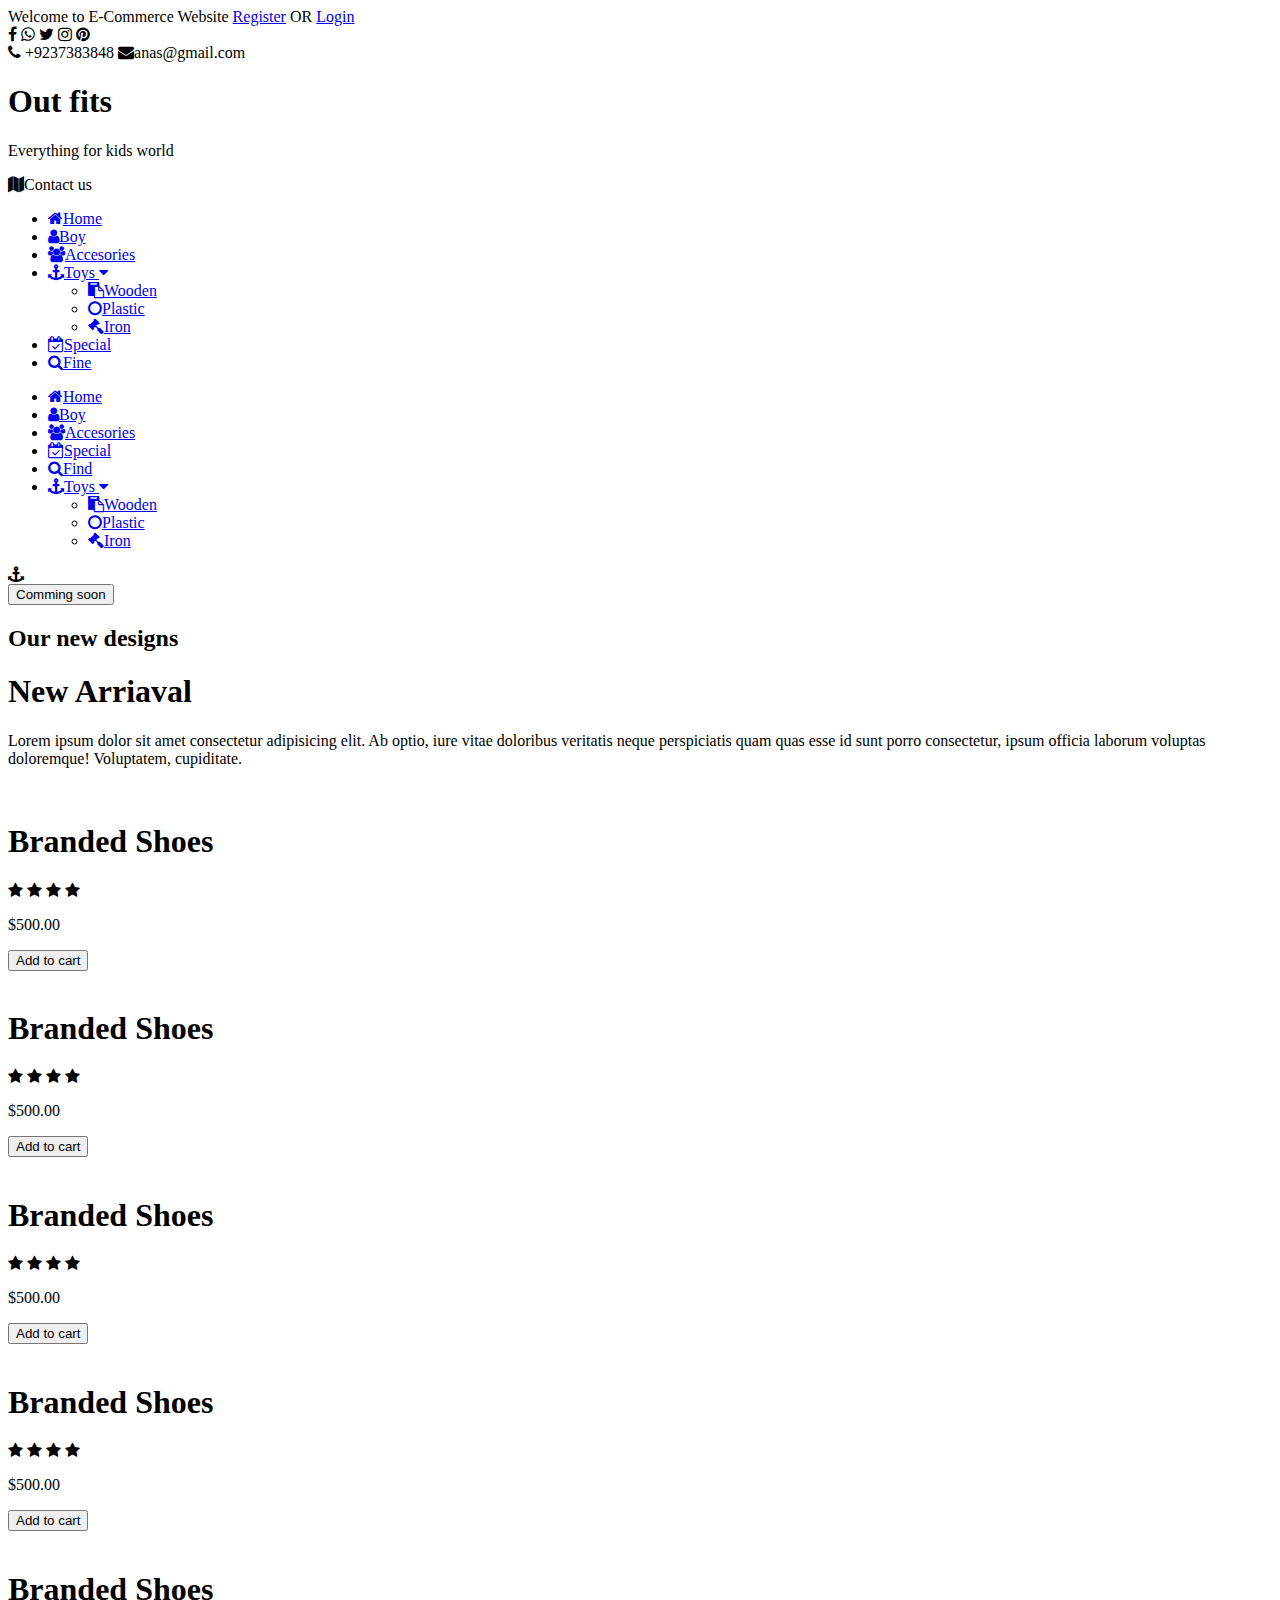
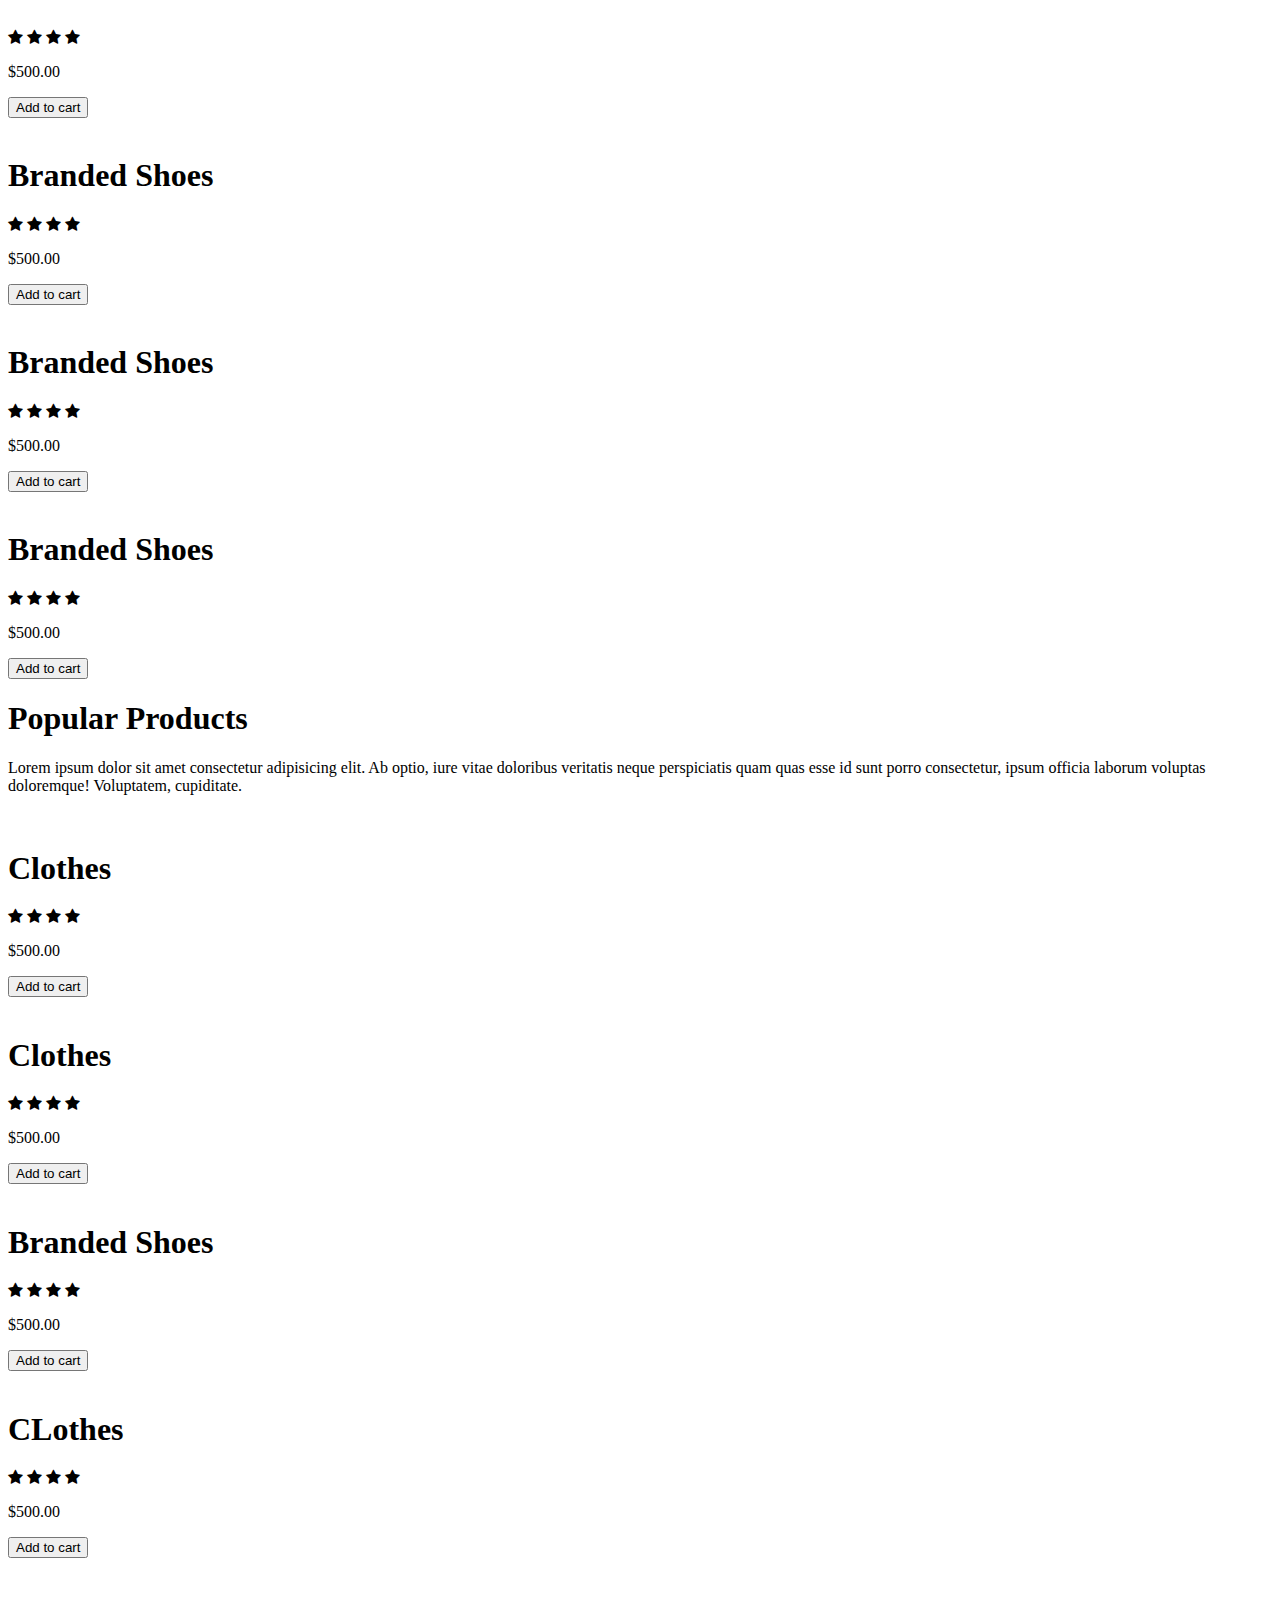
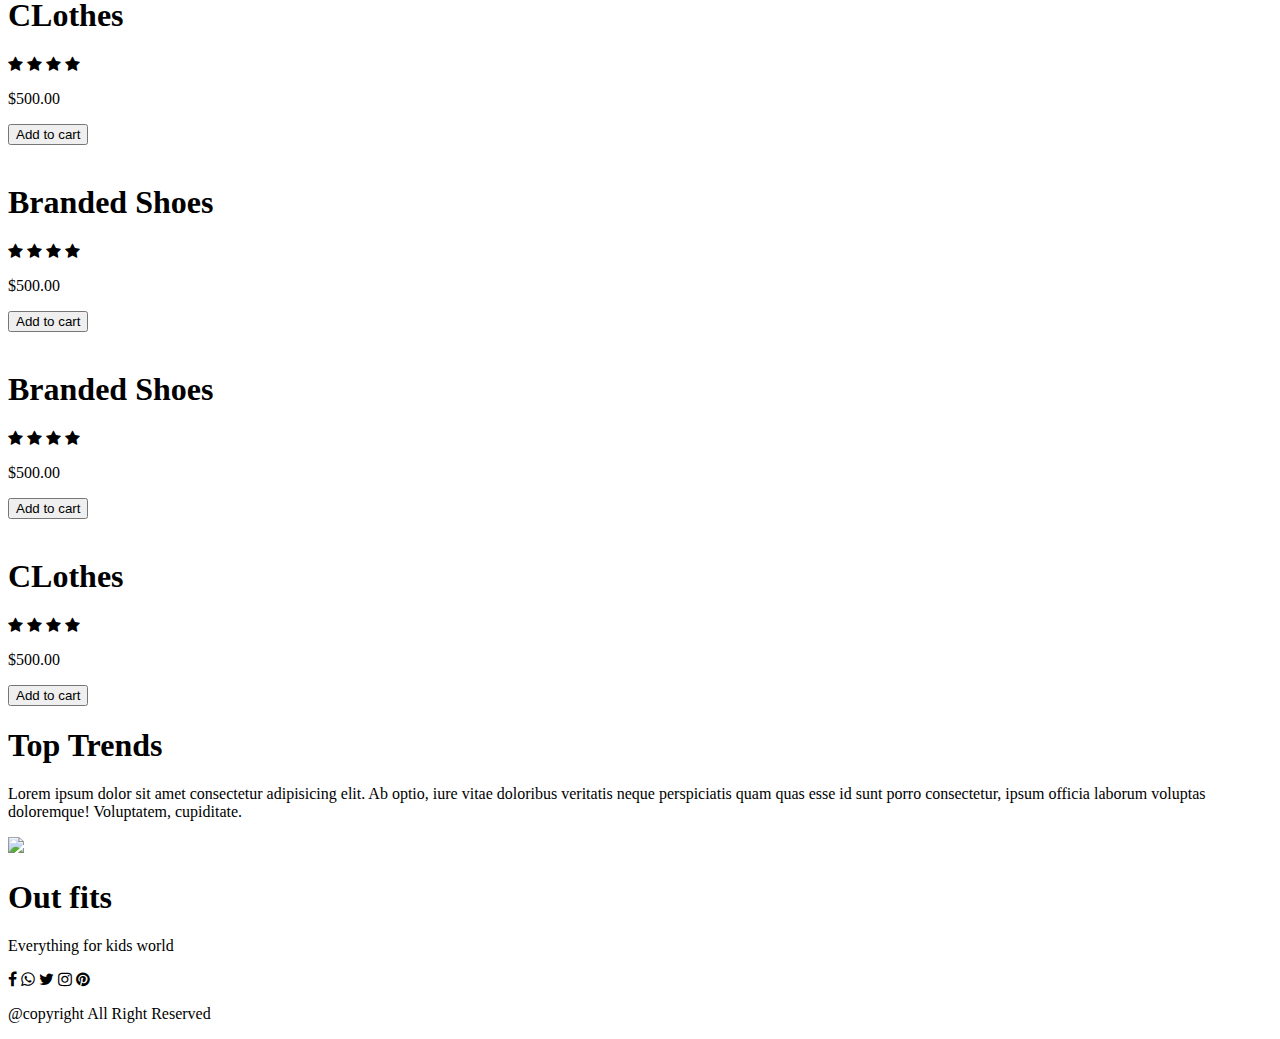
==== index.html @ dccb2b41 "Create index.html" ====
<!DOCTYPE html>
<html lang="en">
<head>
    <meta charset="UTF-8">
    <meta name="viewport" content="width=device-width, initial-scale=1.0">
    <link rel="stylesheet" href="https://cdnjs.cloudflare.com/ajax/libs/font-awesome/4.7.0/css/font-awesome.min.css">
    <link rel="stylesheet" href="style.css">
    <link rel="stylesheet" href="https://cdn.jsdelivr.net/npm/swiper@10/swiper-bundle.min.css"/>
    <link href="https://cdn.jsdelivr.net/npm/bootstrap@5.3.2/dist/css/bootstrap.min.css" rel="stylesheet" integrity="sha384-T3c6CoIi6uLrA9TneNEoa7RxnatzjcDSCmG1MXxSR1GAsXEV/Dwwykc2MPK8M2HN" crossorigin="anonymous">
    <script src="https://cdn.jsdelivr.net/npm/bootstrap@5.3.2/dist/js/bootstrap.bundle.min.js" integrity="sha384-C6RzsynM9kWDrMNeT87bh95OGNyZPhcTNXj1NW7RuBCsyN/o0jlpcV8Qyq46cDfL" crossorigin="anonymous"></script>

    <title>Document</title>
</head>
<body>
   
    <header>
        <!-- nav 1 start -->
        <nav class="nav1">
            <div class="left">
                <span>Welcome to E-Commerce Website</span>
                <a href="#">Register</a> OR
                <a href="#">Login</a>
            </div>
            <div class="right">
                <i class="fa fa-facebook"></i>
                <i class="fa fa-whatsapp"></i>
                <i class="fa fa-twitter"></i>
                <i class="fa fa-instagram"></i>
                <i class="fa fa-pinterest"></i>
            </div>
        </nav>
        <!-- nav 1 end -->
        <!-- nav 2 start -->
        <nav  class="nav2">
            <div  class="nav2left"> 
                <i class="fa fa-phone"></i> +9237383848
                <i class="fa fa-envelope"></i>anas@gmail.com            </div>
            <div class="nav2center">
                <h1>Out <span>fits</span></h1>
                <p>Everything for kids world</p>
            </div>
            <div class="nav2right">
                <i class="fa fa-map"></i>Contact us
            </div>
        </nav>
        <!-- nav 2 end -->
        <!-- nav 3 start -->
        <nav class="nav3">
            <ul>
                <li><a href="#"><i class="fa fa-home"></i>Home</a></li>
                <li><a href="#"><i class="fa fa-user"></i>Boy</a></li>
                <li><a href="#"><i class="fa fa-users"></i>Accesories</a></li>
                <li><a href="#"><i class="fa fa-anchor"></i>Toys <i class="fa fa-caret-down"></i></a>
                <ul>
                    <li> <a href="#"><i class="fa fa-clipboard"></i>Wooden</a></li>
                    <li> <a href="#"><i class="fa fa-circle-o"></i>Plastic</a></li>
                    <li> <a href="#"><i class="fa fa-gavel"></i>Iron</a></li>
                </ul>
            </li>
                <li><a href="#"><i class="fa fa-calendar-check-o"></i>Special</a></li>
                <li><a href="#"><i class="fa fa-search"></i>Fine</a></li>
            </ul>
        </nav>
        <!-- nav 3 end -->

        <section class="side-nav"  id="sideNav">
            <ul>
                <li><a href="#"><i class="fa fa-home"></i>Home</a></li>
                <li><a href="#"><i class="fa fa-user"></i>Boy</a></li>
                <li><a href="#"><i class="fa fa-users"></i>Accesories</a></li>
              
                <li><a href="#"><i class="fa fa-calendar-check-o"></i>Special</a></li>
                <li><a href="#"><i class="fa fa-search"></i>Find</a></li>
                <li><a href="#"><i class="fa fa-anchor"></i>Toys <i class="fa fa-caret-down"></i></a>
                    <ul>
                        <li> <a href="#"><i class="fa fa-clipboard"></i>Wooden</a></li>
                        <li> <a href="#"><i class="fa fa-circle-o"></i>Plastic</a></li>
                        <li> <a href="#"><i class="fa fa-gavel"></i>Iron</a></li>
                    </ul>
                </li>
            </ul>
        </section>
        <i class="fa fa-anchor" id="menubar"></i>

        <!-- feature start -->
        <section class="featured">
            <div class="featured-text">
                <button>Comming soon</button>
                <h2>Our new designs</h2>
            </div>
        </section>
        <!-- feature end -->
    </header>

    <!-- latest start -->
    <section class="latest">
        <div class="product-intro">
            <h1>New  <span> Arriaval </span></h1>
            <p>Lorem ipsum dolor sit amet consectetur adipisicing elit. Ab optio, iure vitae doloribus veritatis neque perspiciatis quam quas esse id sunt porro consectetur, ipsum officia laborum voluptas doloremque! Voluptatem, cupiditate.</p>
        </div>
        <div class="card-container row">
        <div class="card col-md-12  border-0">
            <div>
                <img src="shoes1.jpg" alt="">
            </div>
            <h1>Branded Shoes</h1>
            <span>
                <i class="fa fa-star"></i>
                <i class="fa fa-star"></i>
                <i class="fa fa-star"></i>
                <i class="fa fa-star"></i>
            </span>
            <p>$500.00</p>
            <button>Add to cart</button>
        </div>
        <div class="card col-md-12">
            <div>
                <img src="shoes2.jpg" alt="">
            </div>
            <h1>Branded Shoes</h1>
            <span>
                <i class="fa fa-star"></i>
                <i class="fa fa-star"></i>
                <i class="fa fa-star"></i>
                <i class="fa fa-star"></i>
            </span>
            <p>$500.00</p>
            <button>Add to cart</button>
        </div>
        <div class="card col-md-12">
            <div>
                <img src="shoes3.jpg" alt="">
            </div>
            <h1>Branded Shoes</h1>
            <span>
                <i class="fa fa-star"></i>
                <i class="fa fa-star"></i>
                <i class="fa fa-star"></i>
                <i class="fa fa-star"></i>
            </span>
            <p>$500.00</p>
            <button>Add to cart</button>
        </div>
        <div class="card  col-md-12">
            <div>
                <img src="shoes4.jpg" alt="">
            </div>
            <h1>Branded Shoes</h1>
            <span>
                <i class="fa fa-star"></i>
                <i class="fa fa-star"></i>
                <i class="fa fa-star"></i>
                <i class="fa fa-star"></i>
            </span>
            <p>$500.00</p>
            <button>Add to cart</button>
        </div>
    </div>
        <div class="card-container row">
        <div class="card col-md-12">
            <div>
                <img src="shoes5.jpg" alt="">
            </div>
            <h1>Branded Shoes</h1>
            <span>
                <i class="fa fa-star"></i>
                <i class="fa fa-star"></i>
                <i class="fa fa-star"></i>
                <i class="fa fa-star"></i>
            </span>
            <p>$500.00</p>
            <button>Add to cart</button>
        </div>
        <div class="card col-md-12">
            <div>
                <img src="shoes6.jpg" alt="">
            </div>
            <h1>Branded Shoes</h1>
            <span>
                <i class="fa fa-star"></i>
                <i class="fa fa-star"></i>
                <i class="fa fa-star"></i>
                <i class="fa fa-star"></i>
            </span>
            <p>$500.00</p>
            <button>Add to cart</button>
        </div>
        <div class="card col-md-12">
            <div>
                <img src="shoes7.jpg" alt="">
            </div>
            <h1>Branded Shoes</h1>
            <span>
                <i class="fa fa-star"></i>
                <i class="fa fa-star"></i>
                <i class="fa fa-star"></i>
                <i class="fa fa-star"></i>
            </span>
            <p>$500.00</p>
            <button>Add to cart</button>
        </div>
        <div class="card col-md-12">
            <div>
                <img src="shoes8.jpg" alt="">
            </div>
            <h1>Branded Shoes</h1>
            <span>
                <i class="fa fa-star"></i>
                <i class="fa fa-star"></i>
                <i class="fa fa-star"></i>
                <i class="fa fa-star"></i>
            </span>
            <p>$500.00</p>
            <button>Add to cart</button>
        </div>
    </div>

    </section>
    <!-- latest end -->
    <!-- Popular products start -->
    <section class="latest">
        <div class="product-intro">
            <h1>Popular  <span> Products </span></h1>
            <p>Lorem ipsum dolor sit amet consectetur adipisicing elit. Ab optio, iure vitae doloribus veritatis neque perspiciatis quam quas esse id sunt porro consectetur, ipsum officia laborum voluptas doloremque! Voluptatem, cupiditate.</p>
        </div>
        <div class="card-container row">
            <div class="card col-md-12">
                <div>
                    <img src="man1.jpg" alt="">
                </div>
                <h1>Clothes</h1>
                <span>
                    <i class="fa fa-star"></i>
                    <i class="fa fa-star"></i>
                    <i class="fa fa-star"></i>
                    <i class="fa fa-star"></i>
                </span>
                <p>$500.00</p>
                <button>Add to cart</button>
            </div>
            <div class="card col-md-12">
                <div>
                    <img src="man1.jpg" alt="">
                </div>
                <h1>Clothes</h1>
                <span>
                    <i class="fa fa-star"></i>
                    <i class="fa fa-star"></i>
                    <i class="fa fa-star"></i>
                    <i class="fa fa-star"></i>
                </span>
                <p>$500.00</p>
                <button>Add to cart</button>
            </div>
            <div class="card col-md-12">
                <div>
                    <img src="man1.jpg" alt="">
                </div>
                <h1>Branded Shoes</h1>
                <span>
                    <i class="fa fa-star"></i>
                    <i class="fa fa-star"></i>
                    <i class="fa fa-star"></i>
                    <i class="fa fa-star"></i>
                </span>
                <p>$500.00</p>
                <button>Add to cart</button>
            </div>
            <div class="card col-md-12">
                <div>
                    <img src="man1.jpg" alt="">
                </div>
                <h1>CLothes</h1>
                <span>
                    <i class="fa fa-star"></i>
                    <i class="fa fa-star"></i>
                    <i class="fa fa-star"></i>
                    <i class="fa fa-star"></i>
                </span>
                <p>$500.00</p>
                <button>Add to cart</button>
            </div>
        </div>
        <div class="card-container row">
            <div class="card col-md-12">
                <div>
                    <img src="man1.jpg" alt="">
                </div>
                <h1>CLothes</h1>
                <span>
                    <i class="fa fa-star"></i>
                    <i class="fa fa-star"></i>
                    <i class="fa fa-star"></i>
                    <i class="fa fa-star"></i>
                </span>
                <p>$500.00</p>
                <button>Add to cart</button>
            </div>
            <div class="card col-md-12">
                <div>
                    <img src="man1.jpg" alt="">
                </div>
                <h1>Branded Shoes</h1>
                <span>
                    <i class="fa fa-star"></i>
                    <i class="fa fa-star"></i>
                    <i class="fa fa-star"></i>
                    <i class="fa fa-star"></i>
                </span>
                <p>$500.00</p>
                <button>Add to cart</button>
            </div>
            <div class="card col-md-12">
                <div>
                    <img src="man1.jpg" alt="">
                </div>
                <h1>Branded Shoes</h1>
                <span>
                    <i class="fa fa-star"></i>
                    <i class="fa fa-star"></i>
                    <i class="fa fa-star"></i>
                    <i class="fa fa-star"></i>
                </span>
                <p>$500.00</p>
                <button>Add to cart</button>
            </div>
            <div class="card col-md-12">
                <div>
                    <img src="man1.jpg" alt="">
                </div>
                <h1>CLothes</h1>
                <span>
                    <i class="fa fa-star"></i>
                    <i class="fa fa-star"></i>
                    <i class="fa fa-star"></i>
                    <i class="fa fa-star"></i>
                </span>
                <p>$500.00</p>
                <button>Add to cart</button>
            </div>
        </div>
    
    </section>
    <!-- Popular products  end -->

    <section class="trends">
        <div class="product-intro">
            <h1>Top <span>Trends</span></h1>
            <p>Lorem ipsum dolor sit amet consectetur adipisicing elit. Ab optio, iure vitae doloribus veritatis neque perspiciatis quam quas esse id sunt porro consectetur, ipsum officia laborum voluptas doloremque! Voluptatem, cupiditate.</p>
        </div>

        <div class="swiper mySwiper">
            <div class="swiper-wrapper">
              <div class="swiper-slide">
                <img src="headphone.jpg" />
              </div>
              <div class="swiper-slide">
                <img src="headphone.jpg" />
              </div>
              <div class="swiper-slide">
                <img src="headphone.jpg" />
              </div>
              <div class="swiper-slide">
                <img src="headphone.jpg" />
              </div>
            </div>
            <div class="swiper-pagination"></div>
          </div>
        
    </section>

    <footer>
        <div >
           
                <h1>Out <span>fits</span></h1>
                <p>Everything for kids world</p>
            
        </div>
        <div>
            <i class="fa fa-facebook"></i>
            <i class="fa fa-whatsapp"></i>
            <i class="fa fa-twitter"></i>
            <i class="fa fa-instagram"></i>
            <i class="fa fa-pinterest"></i>
        </div>
        <div>
            <p>@copyright All Right Reserved</p>
        </div>
    </footer>
    <script src="https://cdn.jsdelivr.net/npm/swiper@10/swiper-bundle.min.js"></script>
    <script  src="script.js"></script>
  

</body>
</html>
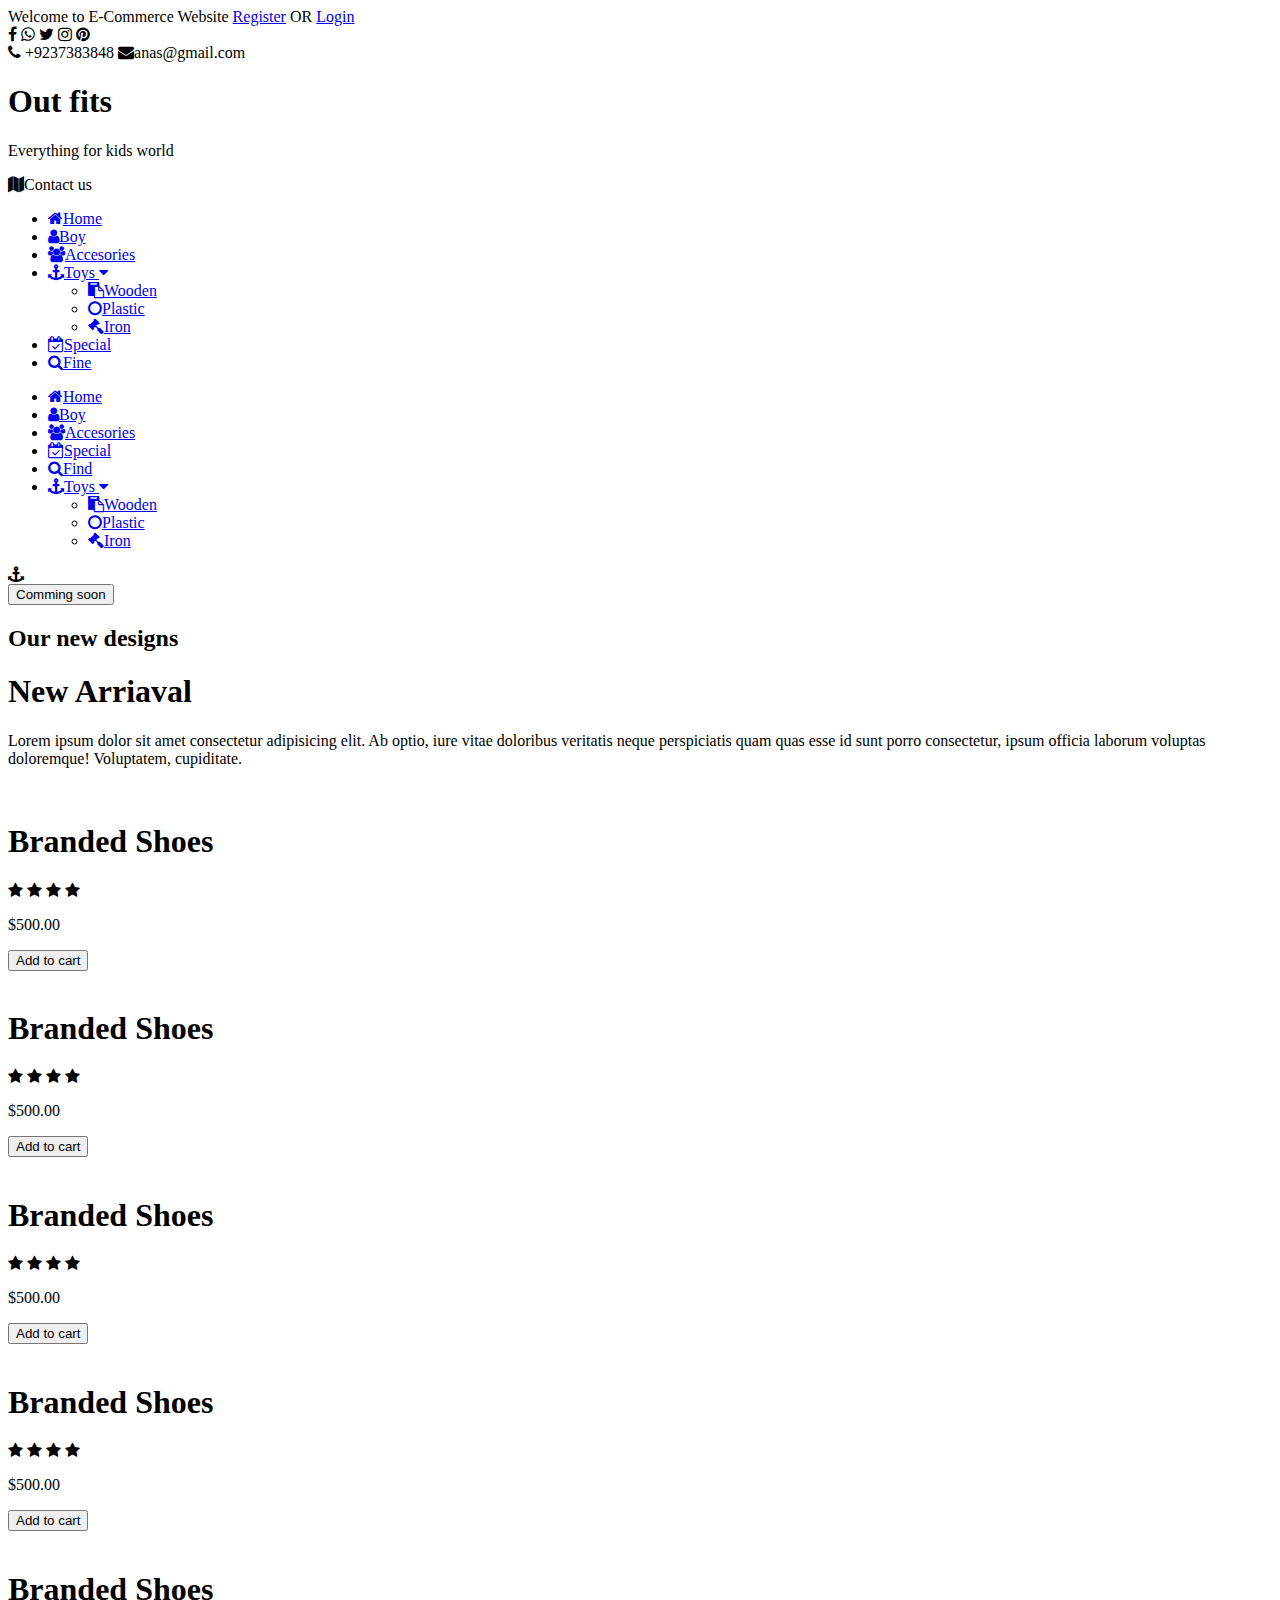
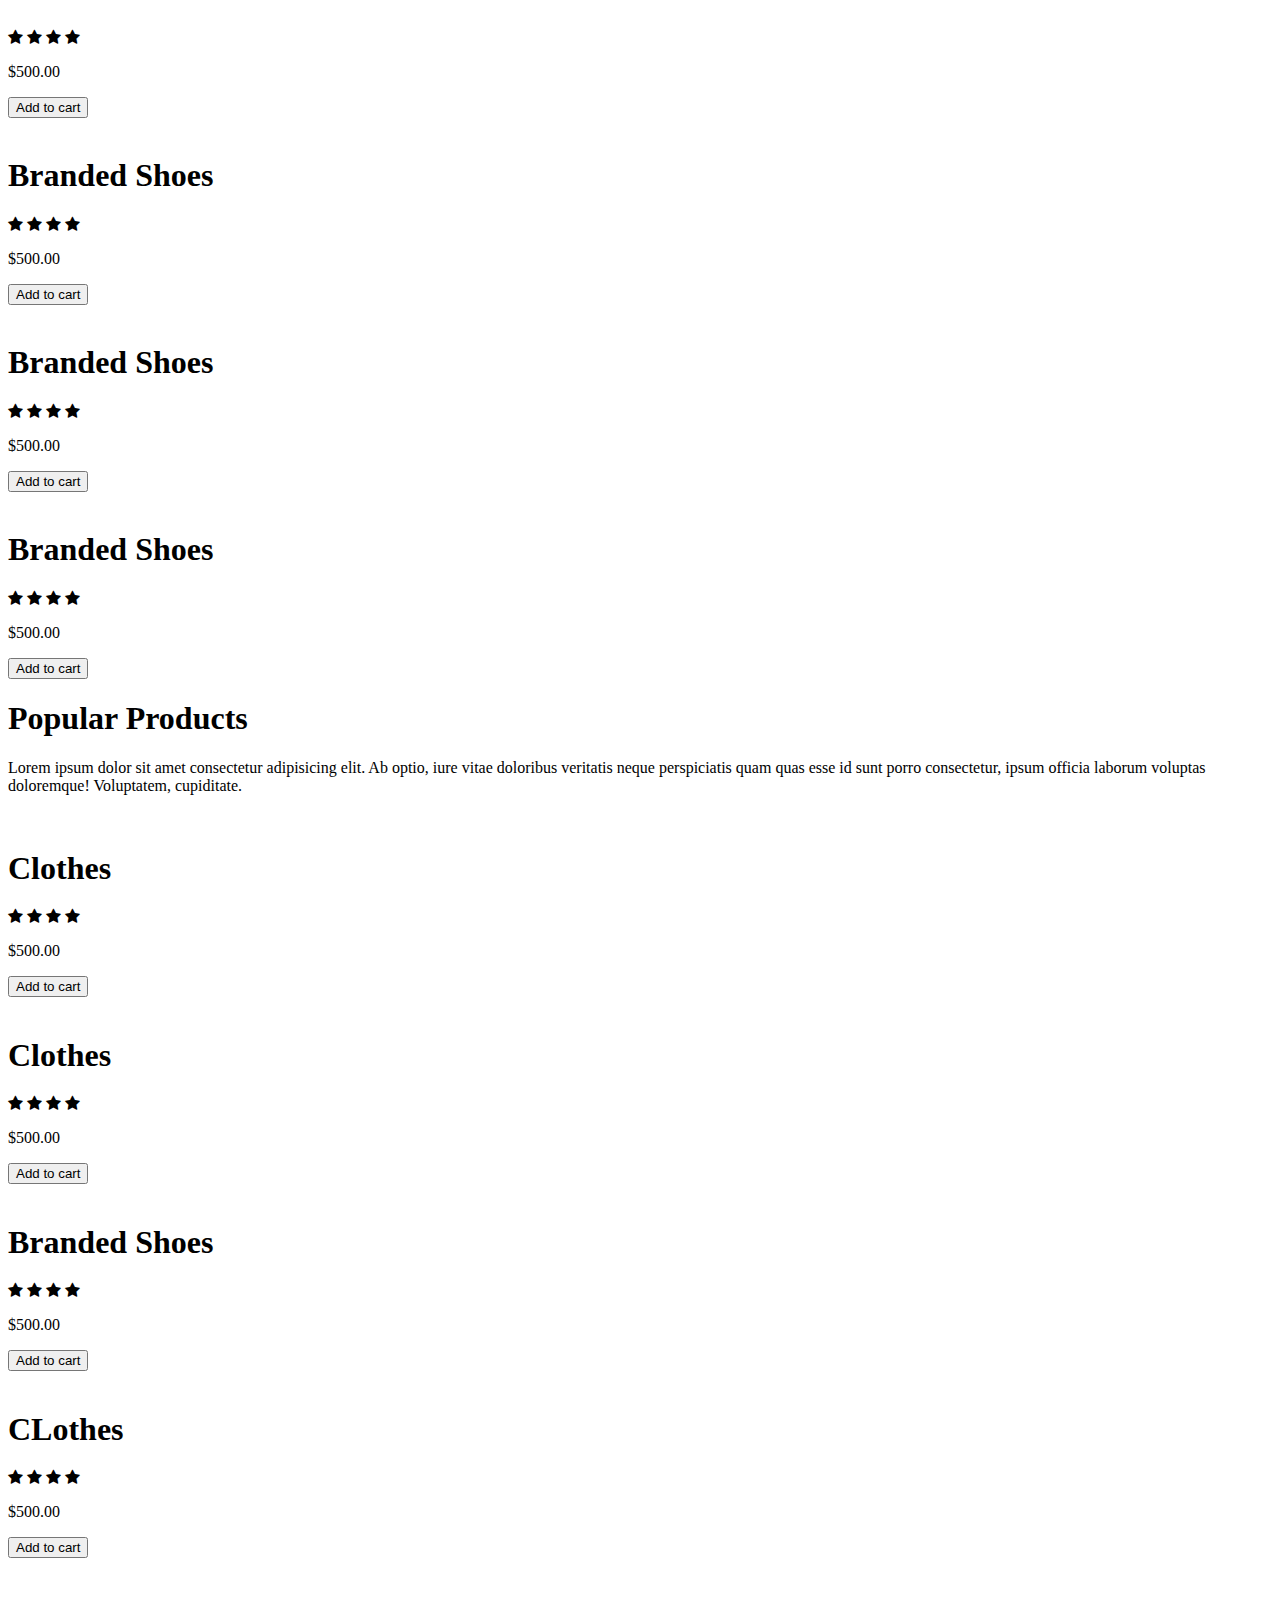
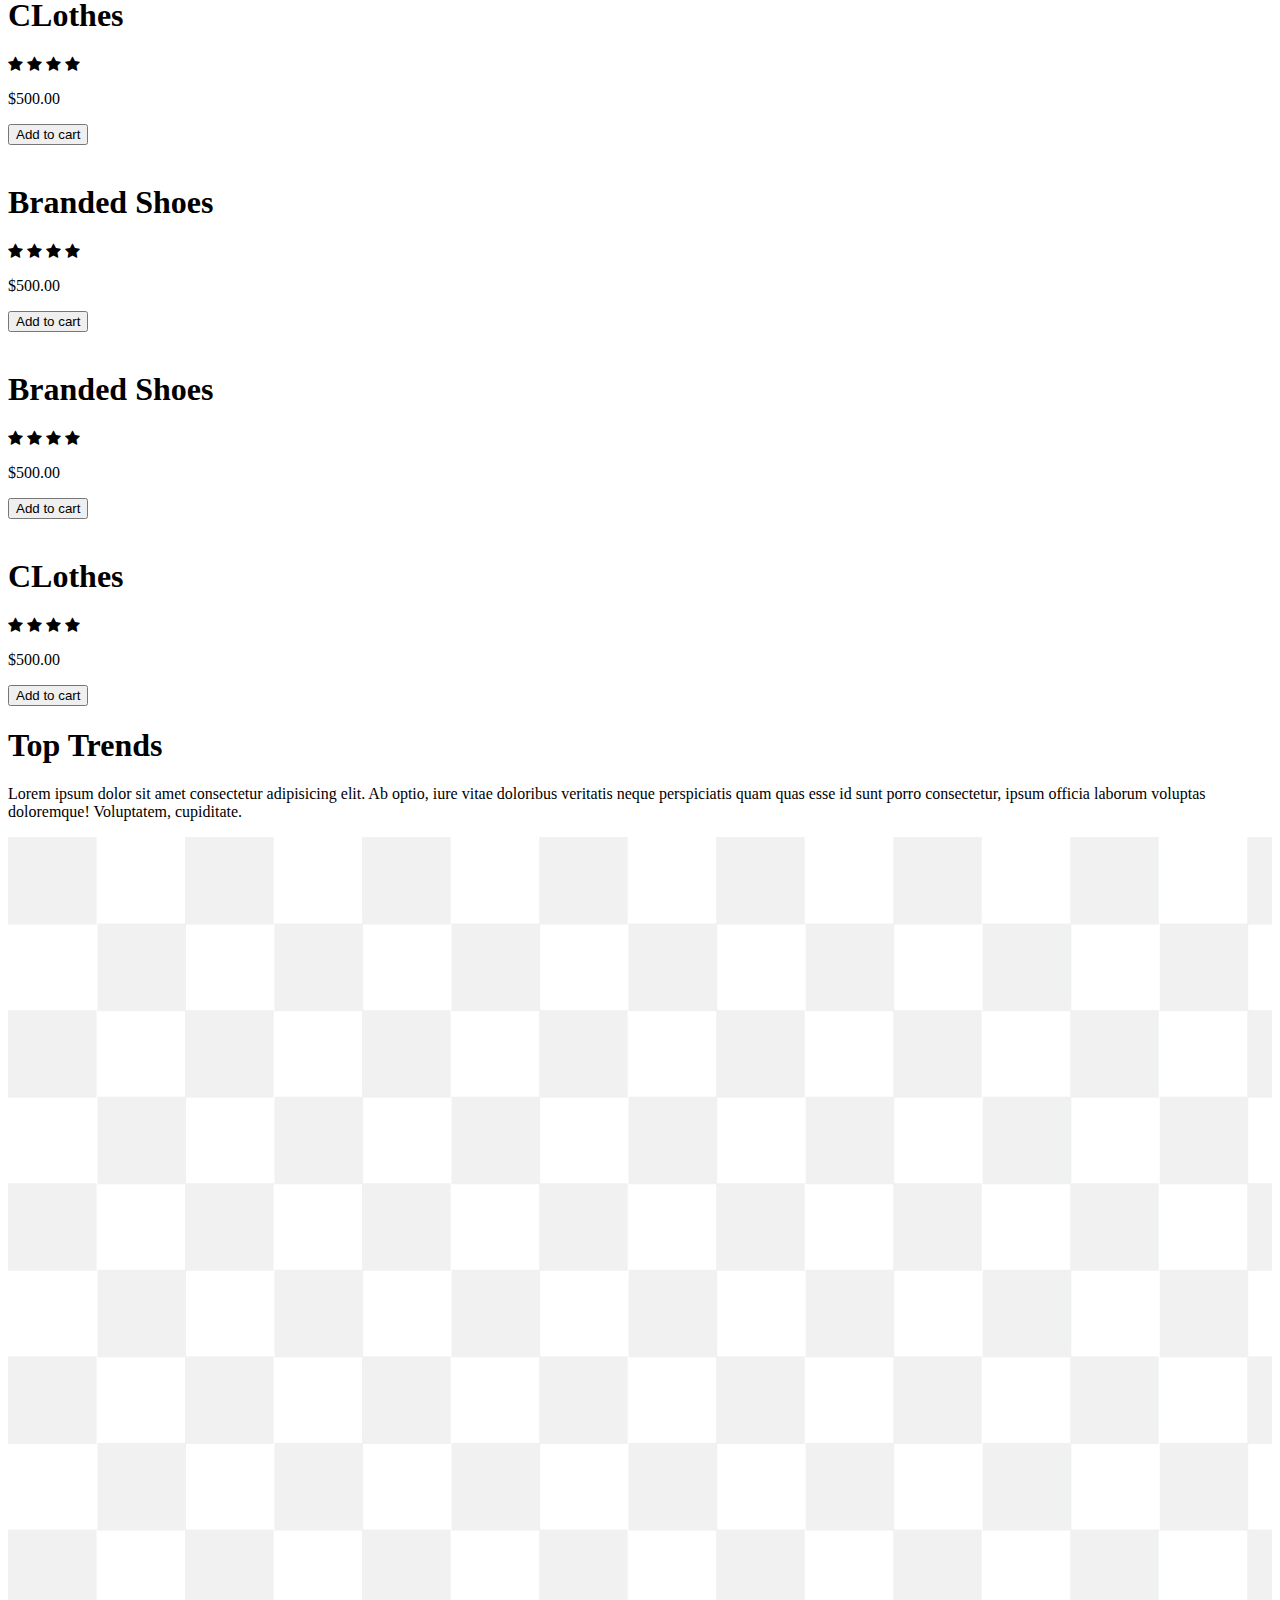
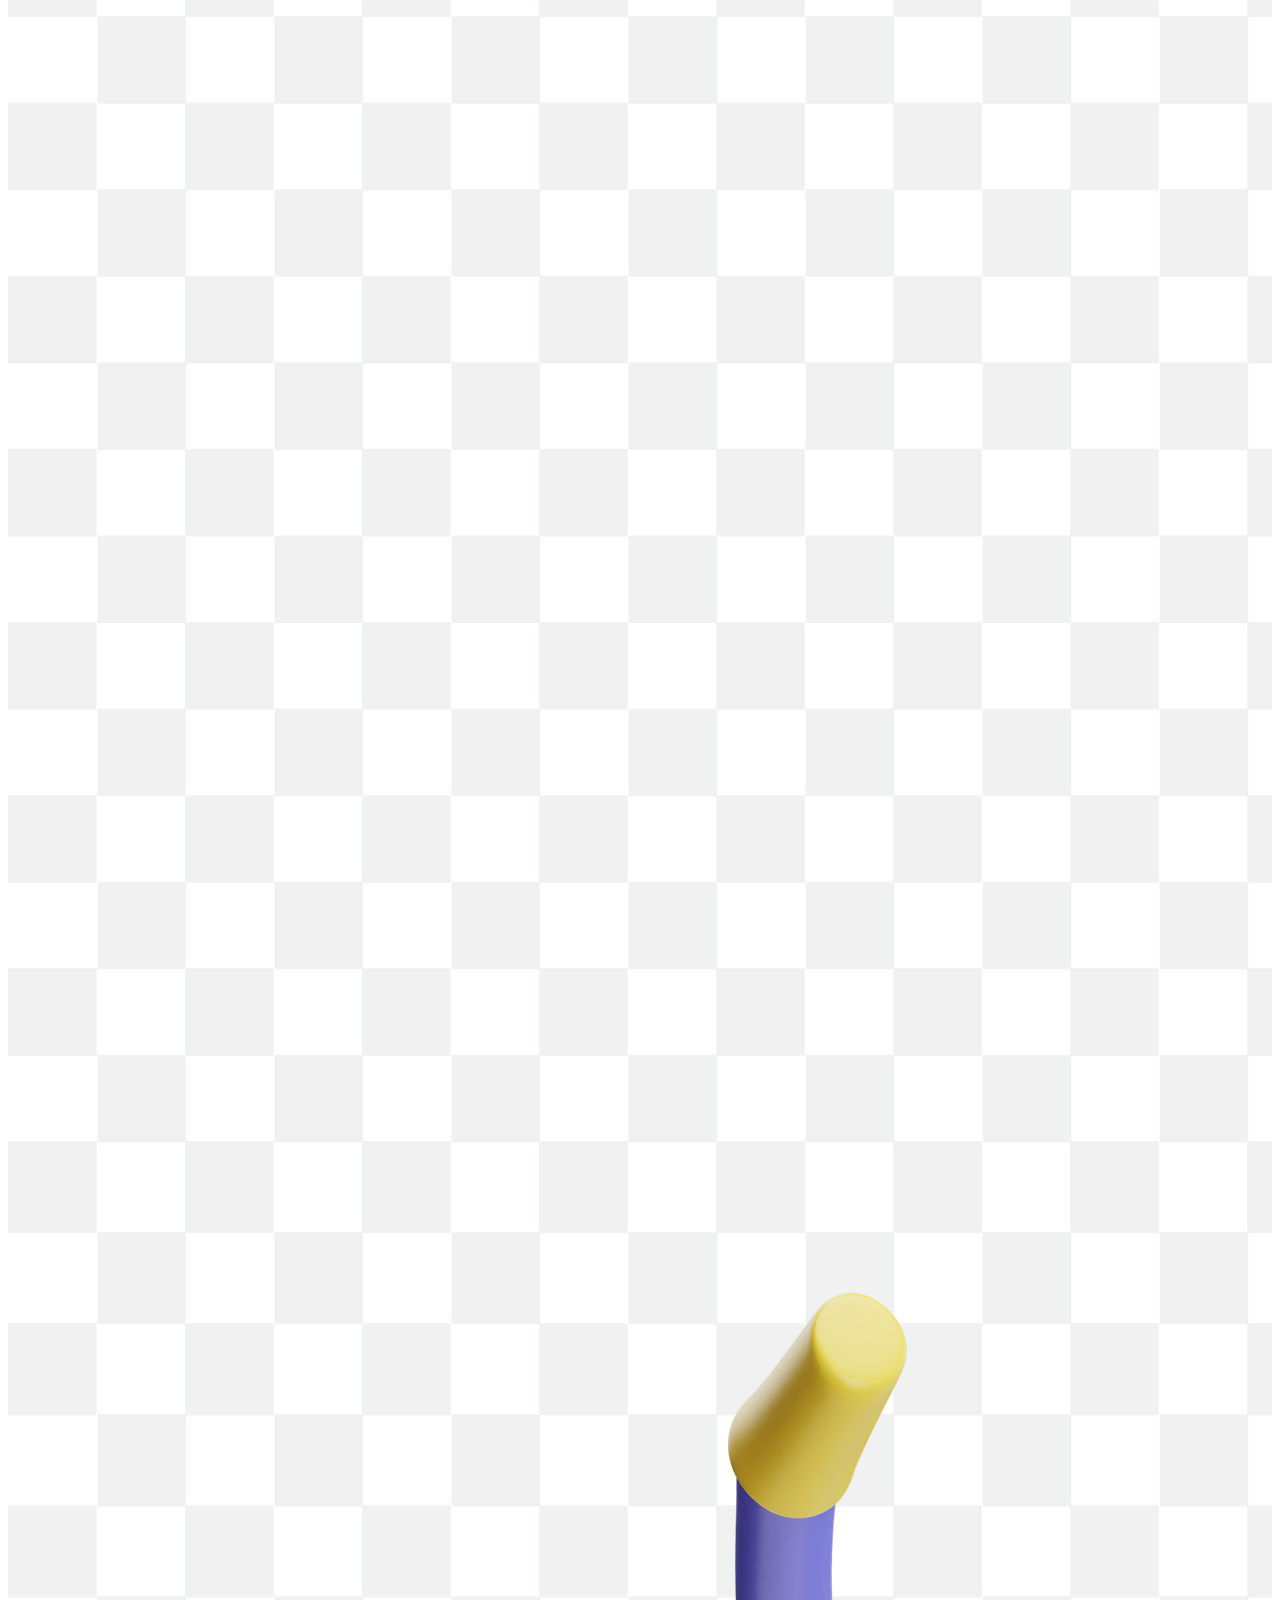
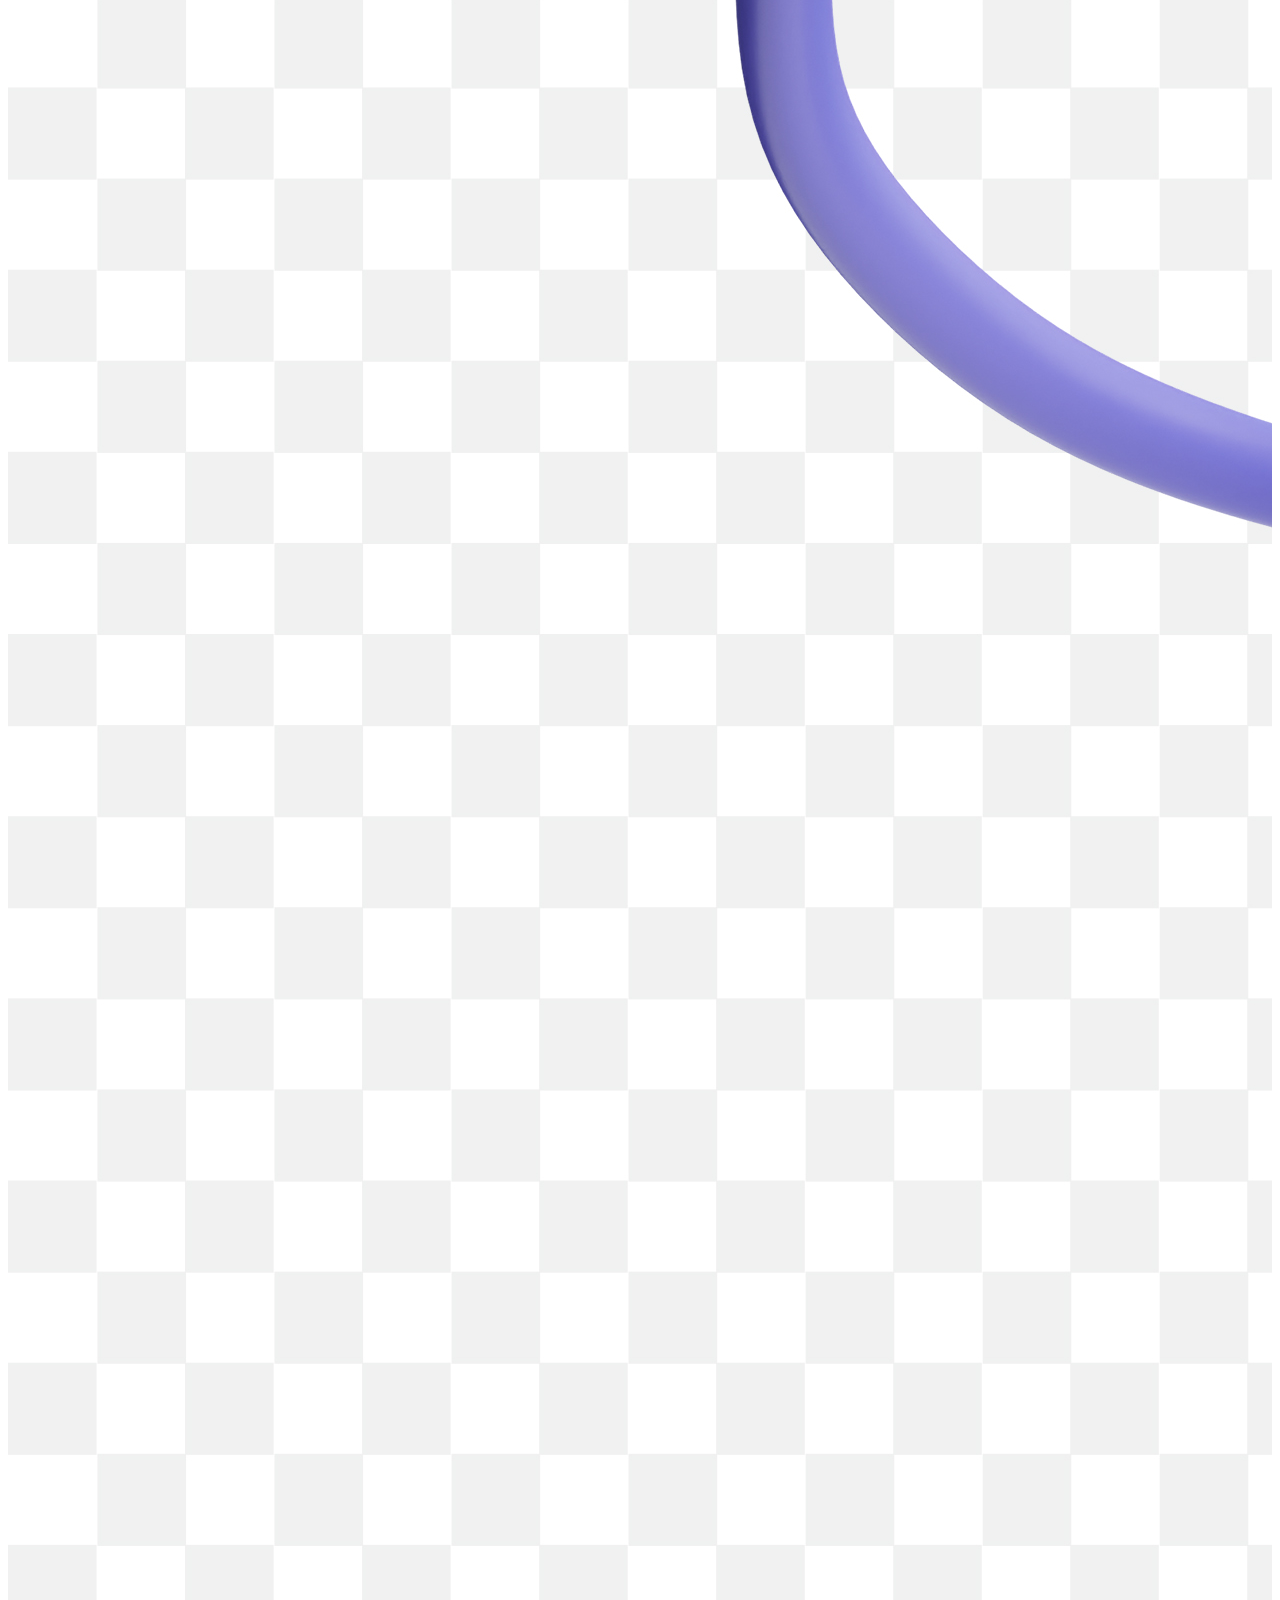
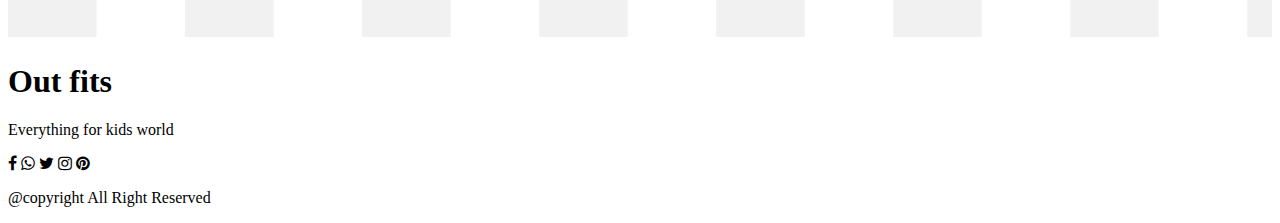
==== commit 0e534c25: "Update index.html" ====
--- a/index.html
+++ b/index.html
@@ -352,7 +352,7 @@
         <div class="swiper mySwiper">
             <div class="swiper-wrapper">
               <div class="swiper-slide">
-                <img src="headphone.jpg" />
+                <img src="/E-Commerce-Html-Css-JS-main/headphone.jpg" />
               </div>
               <div class="swiper-slide">
                 <img src="headphone.jpg" />
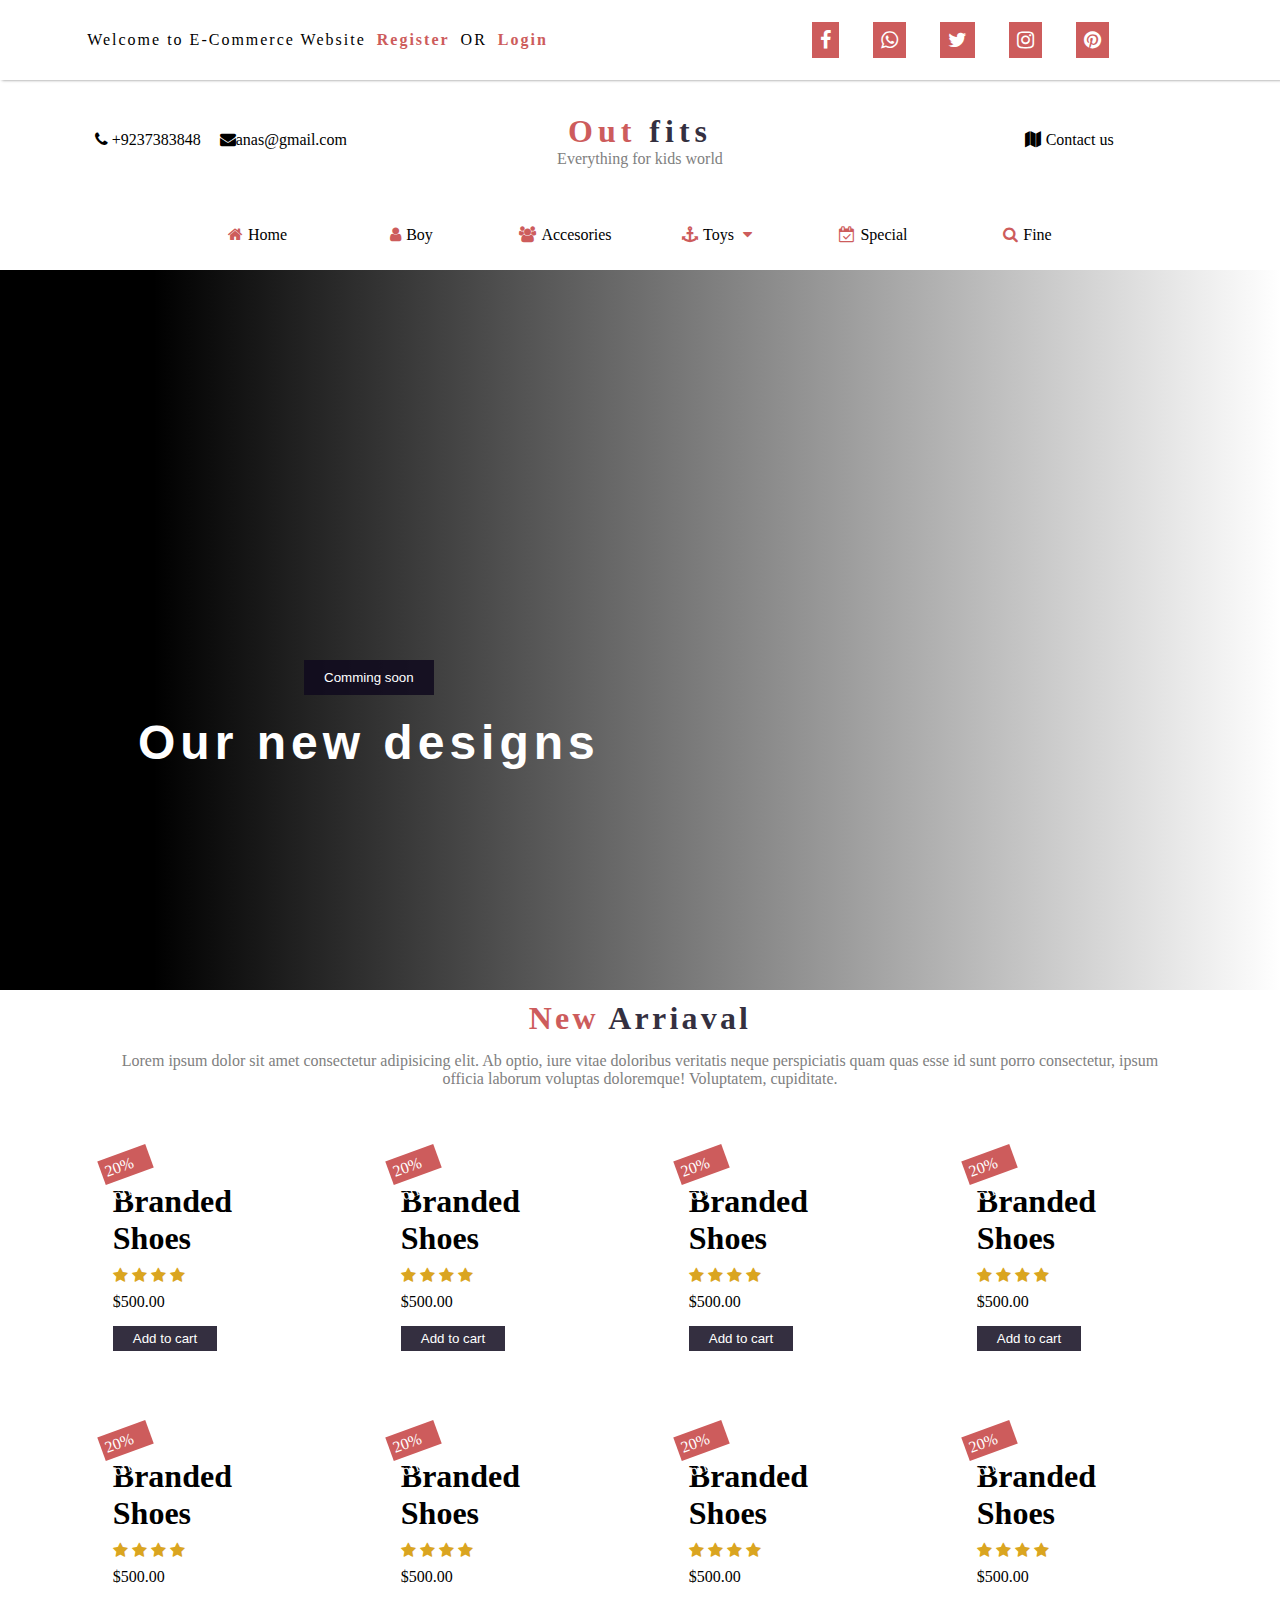
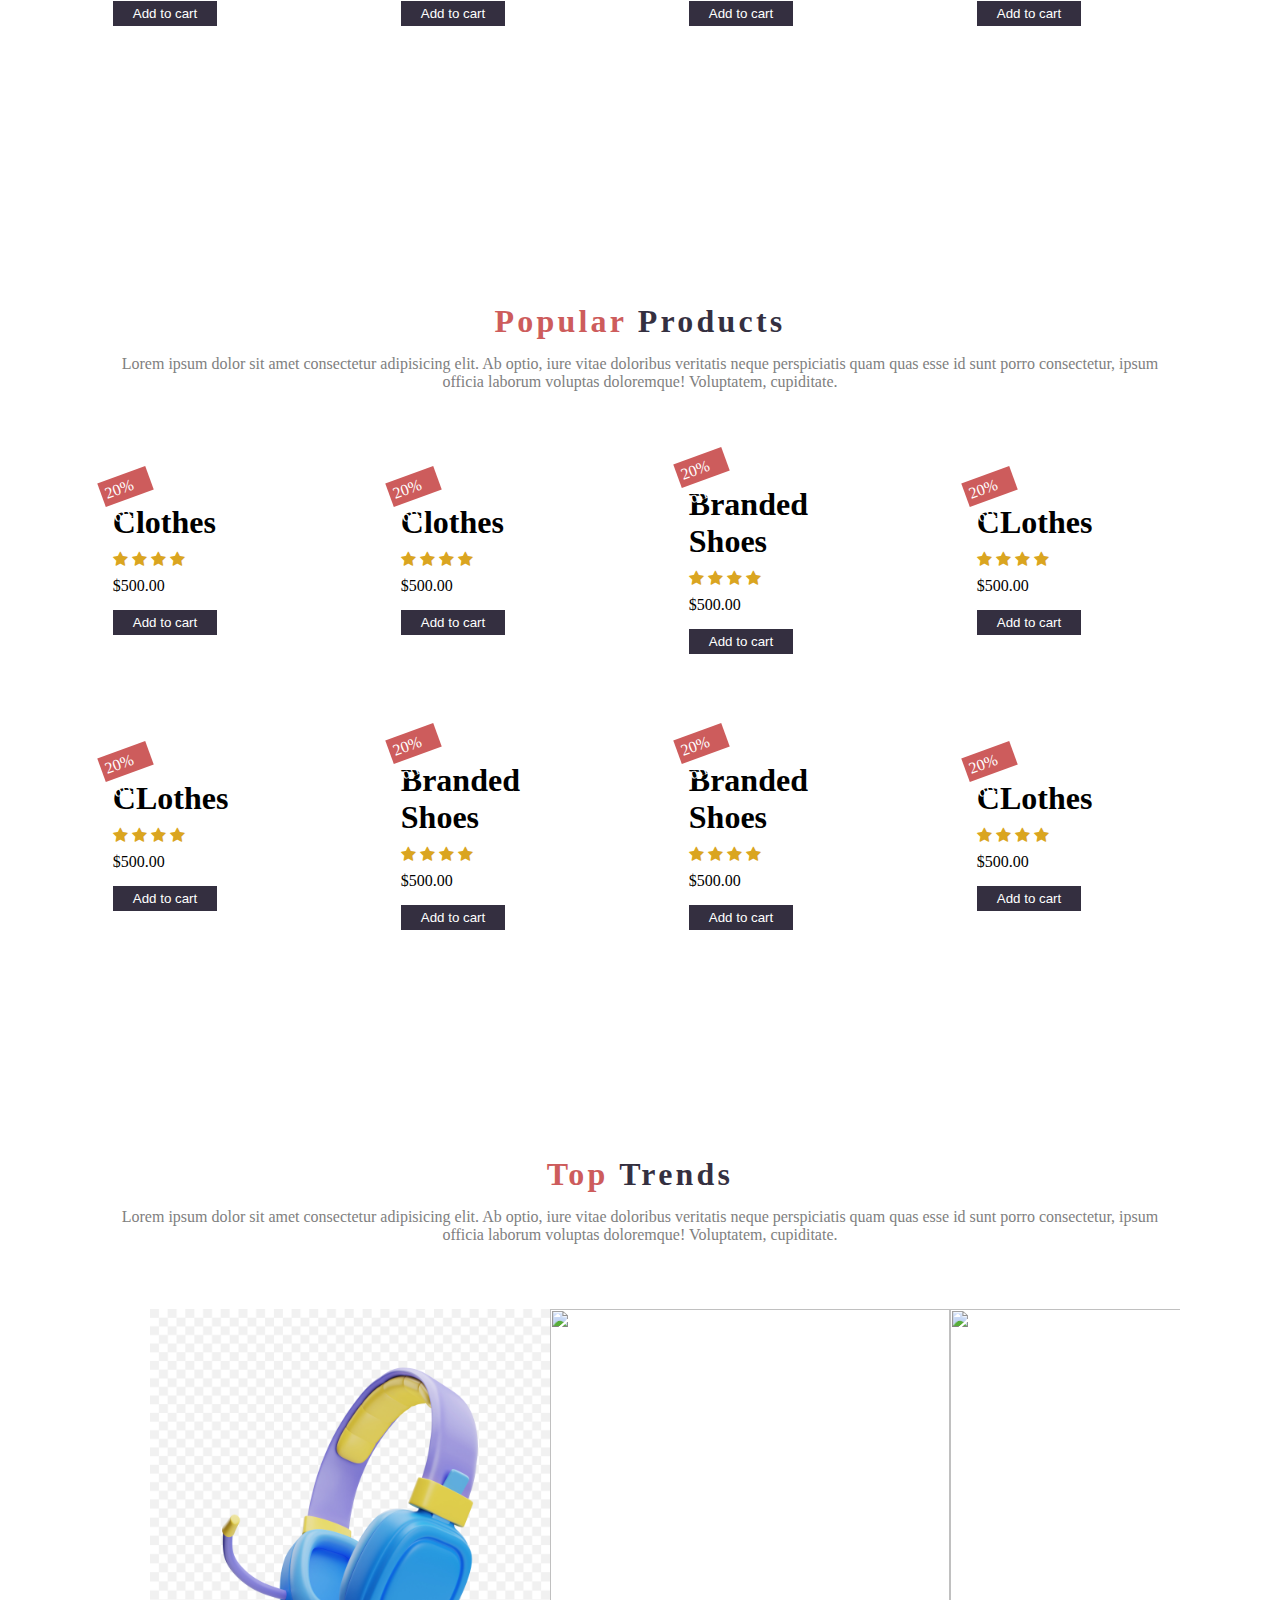
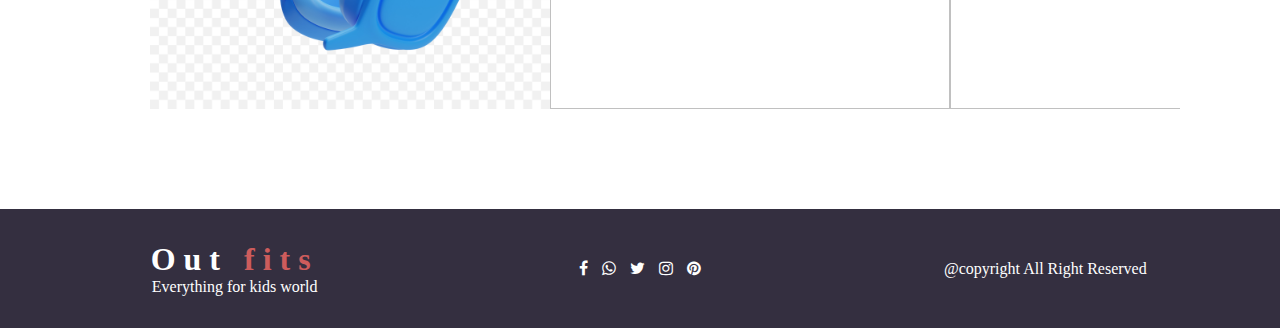
==== commit bd75c005: "Update index.html" ====
--- a/index.html
+++ b/index.html
@@ -4,7 +4,7 @@
     <meta charset="UTF-8">
     <meta name="viewport" content="width=device-width, initial-scale=1.0">
     <link rel="stylesheet" href="https://cdnjs.cloudflare.com/ajax/libs/font-awesome/4.7.0/css/font-awesome.min.css">
-    <link rel="stylesheet" href="style.css">
+    <link rel="stylesheet" href="/E-Commerce-Html-Css-JS-main/style.css">
     <link rel="stylesheet" href="https://cdn.jsdelivr.net/npm/swiper@10/swiper-bundle.min.css"/>
     <link href="https://cdn.jsdelivr.net/npm/bootstrap@5.3.2/dist/css/bootstrap.min.css" rel="stylesheet" integrity="sha384-T3c6CoIi6uLrA9TneNEoa7RxnatzjcDSCmG1MXxSR1GAsXEV/Dwwykc2MPK8M2HN" crossorigin="anonymous">
     <script src="https://cdn.jsdelivr.net/npm/bootstrap@5.3.2/dist/js/bootstrap.bundle.min.js" integrity="sha384-C6RzsynM9kWDrMNeT87bh95OGNyZPhcTNXj1NW7RuBCsyN/o0jlpcV8Qyq46cDfL" crossorigin="anonymous"></script>
@@ -101,35 +101,35 @@
         <div class="card-container row">
         <div class="card col-md-12  border-0">
             <div>
-                <img src="shoes1.jpg" alt="">
-            </div>
-            <h1>Branded Shoes</h1>
-            <span>
-                <i class="fa fa-star"></i>
-                <i class="fa fa-star"></i>
-                <i class="fa fa-star"></i>
-                <i class="fa fa-star"></i>
-            </span>
-            <p>$500.00</p>
-            <button>Add to cart</button>
-        </div>
-        <div class="card col-md-12">
-            <div>
-                <img src="shoes2.jpg" alt="">
-            </div>
-            <h1>Branded Shoes</h1>
-            <span>
-                <i class="fa fa-star"></i>
-                <i class="fa fa-star"></i>
-                <i class="fa fa-star"></i>
-                <i class="fa fa-star"></i>
-            </span>
-            <p>$500.00</p>
-            <button>Add to cart</button>
-        </div>
-        <div class="card col-md-12">
-            <div>
-                <img src="shoes3.jpg" alt="">
+                <img src="/E-Commerce-Html-Css-JS-main/shoes1.jpg" alt="">
+            </div>
+            <h1>Branded Shoes</h1>
+            <span>
+                <i class="fa fa-star"></i>
+                <i class="fa fa-star"></i>
+                <i class="fa fa-star"></i>
+                <i class="fa fa-star"></i>
+            </span>
+            <p>$500.00</p>
+            <button>Add to cart</button>
+        </div>
+        <div class="card col-md-12">
+            <div>
+                <img src="/E-Commerce-Html-Css-JS-main/shoes2.jpg" alt="">
+            </div>
+            <h1>Branded Shoes</h1>
+            <span>
+                <i class="fa fa-star"></i>
+                <i class="fa fa-star"></i>
+                <i class="fa fa-star"></i>
+                <i class="fa fa-star"></i>
+            </span>
+            <p>$500.00</p>
+            <button>Add to cart</button>
+        </div>
+        <div class="card col-md-12">
+            <div>
+                <img src="/E-Commerce-Html-Css-JS-main/shoes3.jpg" alt="">
             </div>
             <h1>Branded Shoes</h1>
             <span>
@@ -159,7 +159,7 @@
         <div class="card-container row">
         <div class="card col-md-12">
             <div>
-                <img src="shoes5.jpg" alt="">
+                <img src="//E-Commerce-Html-Css-JS-main/shoes5.jpg" alt="">
             </div>
             <h1>Branded Shoes</h1>
             <span>
@@ -226,7 +226,7 @@
         <div class="card-container row">
             <div class="card col-md-12">
                 <div>
-                    <img src="man1.jpg" alt="">
+                    <img src="/E-Commerce-Html-Css-JS-main/man1.jpg" alt="">
                 </div>
                 <h1>Clothes</h1>
                 <span>
@@ -254,7 +254,7 @@
             </div>
             <div class="card col-md-12">
                 <div>
-                    <img src="man1.jpg" alt="">
+                    <img src="//man1.jpg" alt="">
                 </div>
                 <h1>Branded Shoes</h1>
                 <span>
--- a/E-Commerce-Html-Css-JS-main/style.css
+++ b/E-Commerce-Html-Css-JS-main/style.css
@@ -0,0 +1,502 @@
+*{
+    margin: 0;
+    padding: 0;
+    box-sizing: border-box;
+}
+
+:root{
+    --primary:indianred;
+    --secondary:rgba(15,10,29,0.849);
+    --light:#2f3640;
+}
+
+header{
+    width: 100%;
+    height: 100vh;
+}
+
+.nav1{
+    width: 100%;
+    height: 80px;
+    display: flex;
+    justify-content: space-around;
+    align-items: center;
+    flex-wrap: wrap;
+    box-shadow: 2px 0px 3px grey;
+    text-align: center;
+}
+.nav1 .left{
+    flex-basis: 50%;
+    letter-spacing: 2px;
+}
+
+.nav1 .left a{
+    text-decoration: none;
+    color: var(--primary);
+    font-weight: bold;
+    margin: 0px 5px;
+}
+.right{
+    flex-basis: 50%;
+}
+.right i{
+    font-size: 20px;
+    margin: 0px 15px;
+    background: var(--primary);
+    color: white;
+    padding: 8px;
+    cursor: pointer;
+    transition: 0.4s ease-in-out;
+    
+}
+
+.nav1 .right i:hover{
+    transform: rotate(360deg);
+}
+
+.nav2{
+    width: 100%;
+    height: 120px;
+    display: flex;
+    justify-content: space-around;
+    align-items: center;
+    flex-wrap: wrap;
+    text-align: center;
+}
+
+.nav2 .nav2left,.nav2 .nav2center,.nav2 .nav2right{
+    flex-basis: 30%;
+    margin: auto;
+    cursor: pointer;
+}
+.nav2 .nav2left i{
+    margin-left: 15px;
+}
+
+.nav2 .nav2center h1{
+    color: var(--primary);
+    font-size: 2rem;
+    letter-spacing: 5px;
+    font-weight: bold;
+    
+}
+.nav2 .nav2center h1 span{
+    color:var(--secondary)
+}
+
+.nav2 .nav2center p {
+    color: grey;
+}
+.nav2 .nav2right i{
+    margin: 0px 5px;
+}
+
+.nav3{
+    width: 100%;
+    height: 70px;
+    line-height: 70px;
+}
+.nav3 ul {
+list-style: none;
+text-align: center;
+}
+.nav3 ul li{
+    display: inline-block;
+    width: 150px; 
+    position: relative;
+    z-index: 99;  
+}
+
+.nav3 ul li a{
+    display: block;
+    color: black;
+    font-weight: 500;
+    text-decoration: none;    
+}
+
+.nav3 ul li a:hover{
+    color: var(--primary);
+}
+.nav3 ul li i{
+    color: var(--primary);
+    margin: 0px 5px;
+}
+
+.nav3 ul ul{
+    position: absolute;
+    top: 70px;
+    left: 0px;
+    display: none;
+}
+
+.nav3 ul ul li{
+    background-color: white;
+    border-bottom: 1px solid var(--primary);
+}
+.nav3 ul li:hover>ul{
+    display: block;
+}
+
+.featured{
+    width: 100%;
+    height: 80vh;
+    background-image:linear-gradient(to right,rgba(0,0,0,1)12%,rgba(255,255,255,0.2)), url("./images/girl.jpg");
+    background-size: cover;
+    background-position: top;
+    position: relative;
+}
+
+.featured-text{
+    max-width: 500px;
+    position: absolute;
+    top: 50%;
+    left: 10%;
+    color: white;
+    letter-spacing: 5px;
+    font-size: 2rem;
+    padding: 10px;
+    text-align: center;
+    font-family: 'Franklin Gothic Medium', 'Arial Narrow', Arial, sans-serif;
+
+}
+
+.featured-text button{
+    background-color: var(--secondary);
+    padding: 10px 20px;
+    border: none;
+    outline: none;
+    color: white;
+    margin: 20px 0px;
+}
+
+.latest{
+    padding: 100px 100px;
+}
+.product-intro{
+    text-align: center;
+}
+.product-intro h1{
+    color: var(--primary);
+    letter-spacing: 0.2rem;
+    font-weight: bolder;
+    font-size: 2rem;
+}
+.product-intro h1 span{
+    color: var(--secondary);
+}
+
+.product-intro p{
+    color: grey;
+    margin: 15px 0px;
+}
+
+.card-container{
+    width: 100%;
+display: flex;
+justify-content: space-between;
+align-items: center;
+cursor: pointer;
+margin: 4rem 0rem;
+}
+
+ .card-container .card{
+    flex-basis: 20%;
+    padding: 0.8rem;
+    position: relative;
+ }
+
+ .card-container .card i{
+    color: goldenrod;
+    margin: 10px 0px;
+ }
+ .card-container .card button{
+    color: white;
+    background-color: var(--secondary);
+    border: none;
+    outline: none;
+    margin-top: 15px;
+    padding: 5px  20px;
+ }
+
+ .card-container .card img{
+    width: 100%;
+    transition: 0.5s ease-in-out;
+    
+ }
+
+ .card:hover  img,.card:hover  h1{
+    width: 80%;
+    color: var(--primary);
+    
+ }
+ .card::before{
+    content: "20% off";
+    width: 20%;
+    height: 25px;
+    line-height: 25px;
+    color: white;
+    position: absolute;
+    top: 0px;
+    left:0px;
+    background-color: var(--primary);
+    padding: 0px 4px;
+    transform: rotate(-20deg);    
+ }
+
+ .trends{
+    padding: 50px 100px;
+background-color: 0,0,0,0.01;
+}
+
+.trends .swiper {
+    width: 100%;
+    padding: 50px;
+  }
+
+  .trends  .swiper-slide {
+    background-position: center;
+    background-size: cover;
+    width: 400px;
+    height: 400px;
+  }
+
+  .trends .swiper-slide img {
+    display: block;
+    width: 100%;
+    height: 100%;
+    
+  }
+
+  footer{
+    background-color: var(--secondary);
+    color: white;
+    display: flex;
+    justify-content: space-around;
+    align-items: center;
+    flex-wrap: wrap;
+    text-align: center;
+    padding: 2rem;
+  }
+
+  footer div{
+    flex-basis: 30%;
+  }
+  
+  footer div h1{
+    letter-spacing: 0.5rem;
+  }
+  footer div span{
+    color: var(--primary);
+  }
+
+  footer p{
+    font-size: 1rem;
+  }
+
+  footer i{
+    margin: 0px 5px;
+  }
+
+  .side-nav{
+    display: none;
+  }
+  #menubar{
+    display: none;
+  }
+
+  @media only screen and (max-width:769px) {
+    .nav1{
+    
+        position: relative;
+        z-index: 2;
+        background-color: white;
+    }
+    .right i{
+  font-size: 15px;
+  margin: 0px 5px;;
+        
+    }
+
+    .nav2{
+        width: 100%;
+        height: 80px;
+        
+    }
+
+
+    .nav2 .nav2left i{
+        margin-left: 0px;
+    }
+    
+    .nav2 .nav2center h1{
+    
+        font-size: 1.5rem;
+        letter-spacing: 2px;
+       
+        
+    }
+    
+    .nav2 .nav2center p {
+       font-size: 10px;
+    }
+    .nav3{
+        display: none;
+    }
+
+    .featured{
+       background: fixed;
+    }
+
+
+    .latest{
+        padding: 0px 50px;
+    }
+    .product-intro{
+        text-align: center;
+    }
+    .product-intro h1{
+        color: var(--primary);
+        letter-spacing: 0.2rem;
+        font-weight: bolder;
+        font-size: 2rem;
+    }
+    .product-intro h1 span{
+        color: var(--secondary);
+    }
+    
+    .product-intro p{
+       
+        margin: 15px 0px;
+    }
+    
+    .card-container{
+    margin: 2rem 0rem;
+    }
+    
+     .card-container .card {
+        flex-basis: 100%;
+        padding: 0.8rem;
+        position: relative;
+        
+    
+     }
+    
+    
+  
+     .trends{
+        padding: 20px 50px;
+    background-color: 0,0,0,0.01;
+    }
+    
+    .trends .swiper {
+        width: 100%;
+        padding: 50px;
+      }
+    
+      .trends  .swiper-slide {
+        background-position: center;
+        background-size: cover;
+        width: 360px;
+        height: 360px;
+      }
+    
+      .trends .swiper-slide img {
+        display: block;
+        width: 100%;
+        height: 100%;
+        
+      }
+    
+      footer div{
+        flex-basis: 50%;
+        margin: 10px 0px;
+      }
+
+
+      .side-nav{
+        display: block;
+      }
+
+      #menubar{
+        display: block;
+        position: absolute;
+        top: 50%;
+        right: 0%;
+        transform: translate(0%,-50%);
+        z-index: 99;
+        background-color: var(--primary);
+        color: white;
+        font-size: 2rem;
+        padding: 20px 10px;
+        animation:animate 5s ease infinite;
+      }
+      @keyframes  animate {
+        0%{
+            background-color: var(--secondary);
+        }
+        100%{
+            background-color: var(--primary);
+        }
+      }
+
+
+      .side-nav{
+        width: 0px;
+        height: 100vh;
+        
+            position: absolute;
+            z-index: 3;
+            background-color: var(--light);
+            padding-top: 70px;
+            display: block;
+            overflow: hidden;
+            transition: 0.5s ease-in-out;
+            top: 0px;
+            left: 0px ;
+    }
+    .side-nav ul {
+    list-style: none;
+    
+    }
+    .side-nav ul li{
+        display: block;
+        width: 200px; 
+        position: relative;
+        z-index: 99;
+        margin: 10px 20px;  
+    }
+    
+    .side-nav ul li a{
+        display: block;
+        color:white;
+        font-weight: 500;
+        text-decoration: none;
+        font-size: 20px; 
+        padding: 10px 20px;   
+    }
+    
+    .side-nav ul li a:hover{
+        color: var(--primary);
+    }
+    .side-nav ul li i{
+        color: white;
+        margin: 0px 5px;
+    }
+    
+    .side-nav ul ul{
+        position: absolute;
+        top: 70px;
+        left: 0px;
+        display: none;
+    }
+    
+    .side-nav ul ul li{
+      
+        border-bottom: 1px solid white;
+    }
+    .side-nav ul li:hover>ul{
+        display: block;
+    }
+    
+    
+  }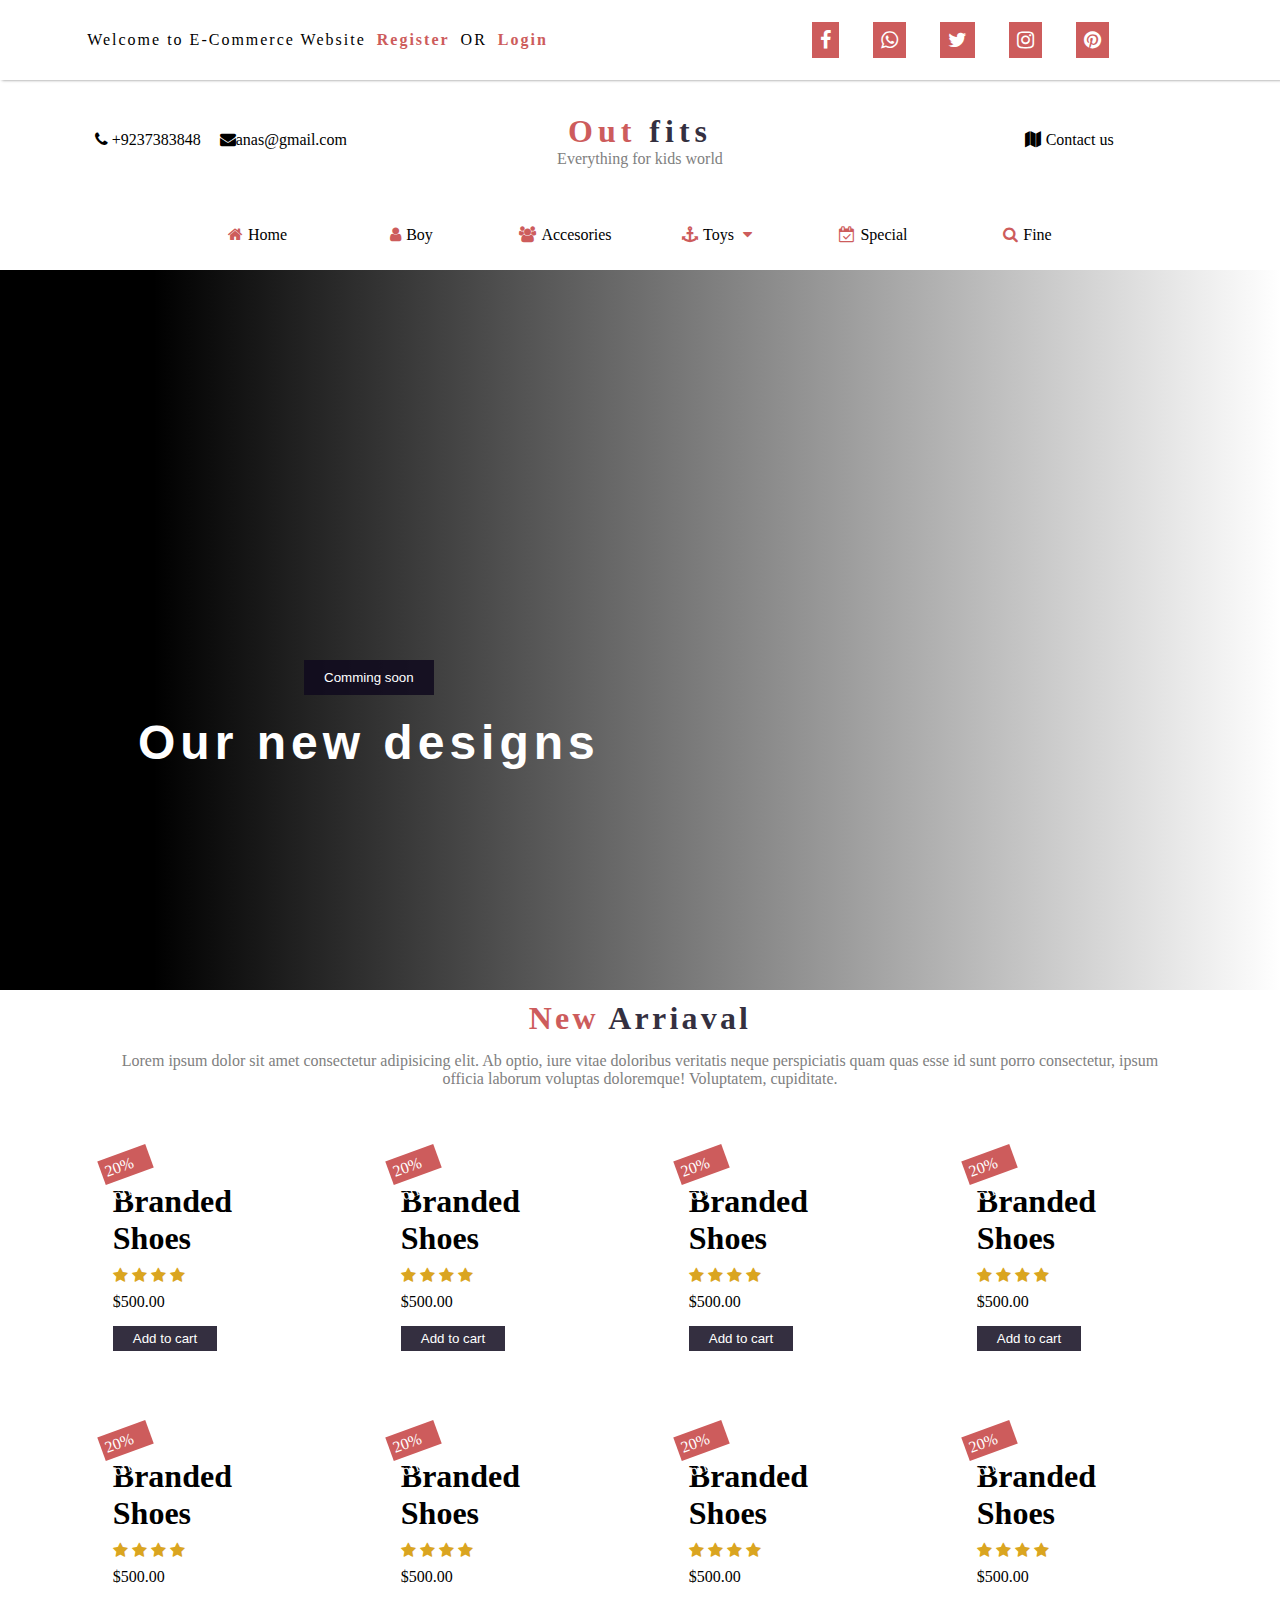
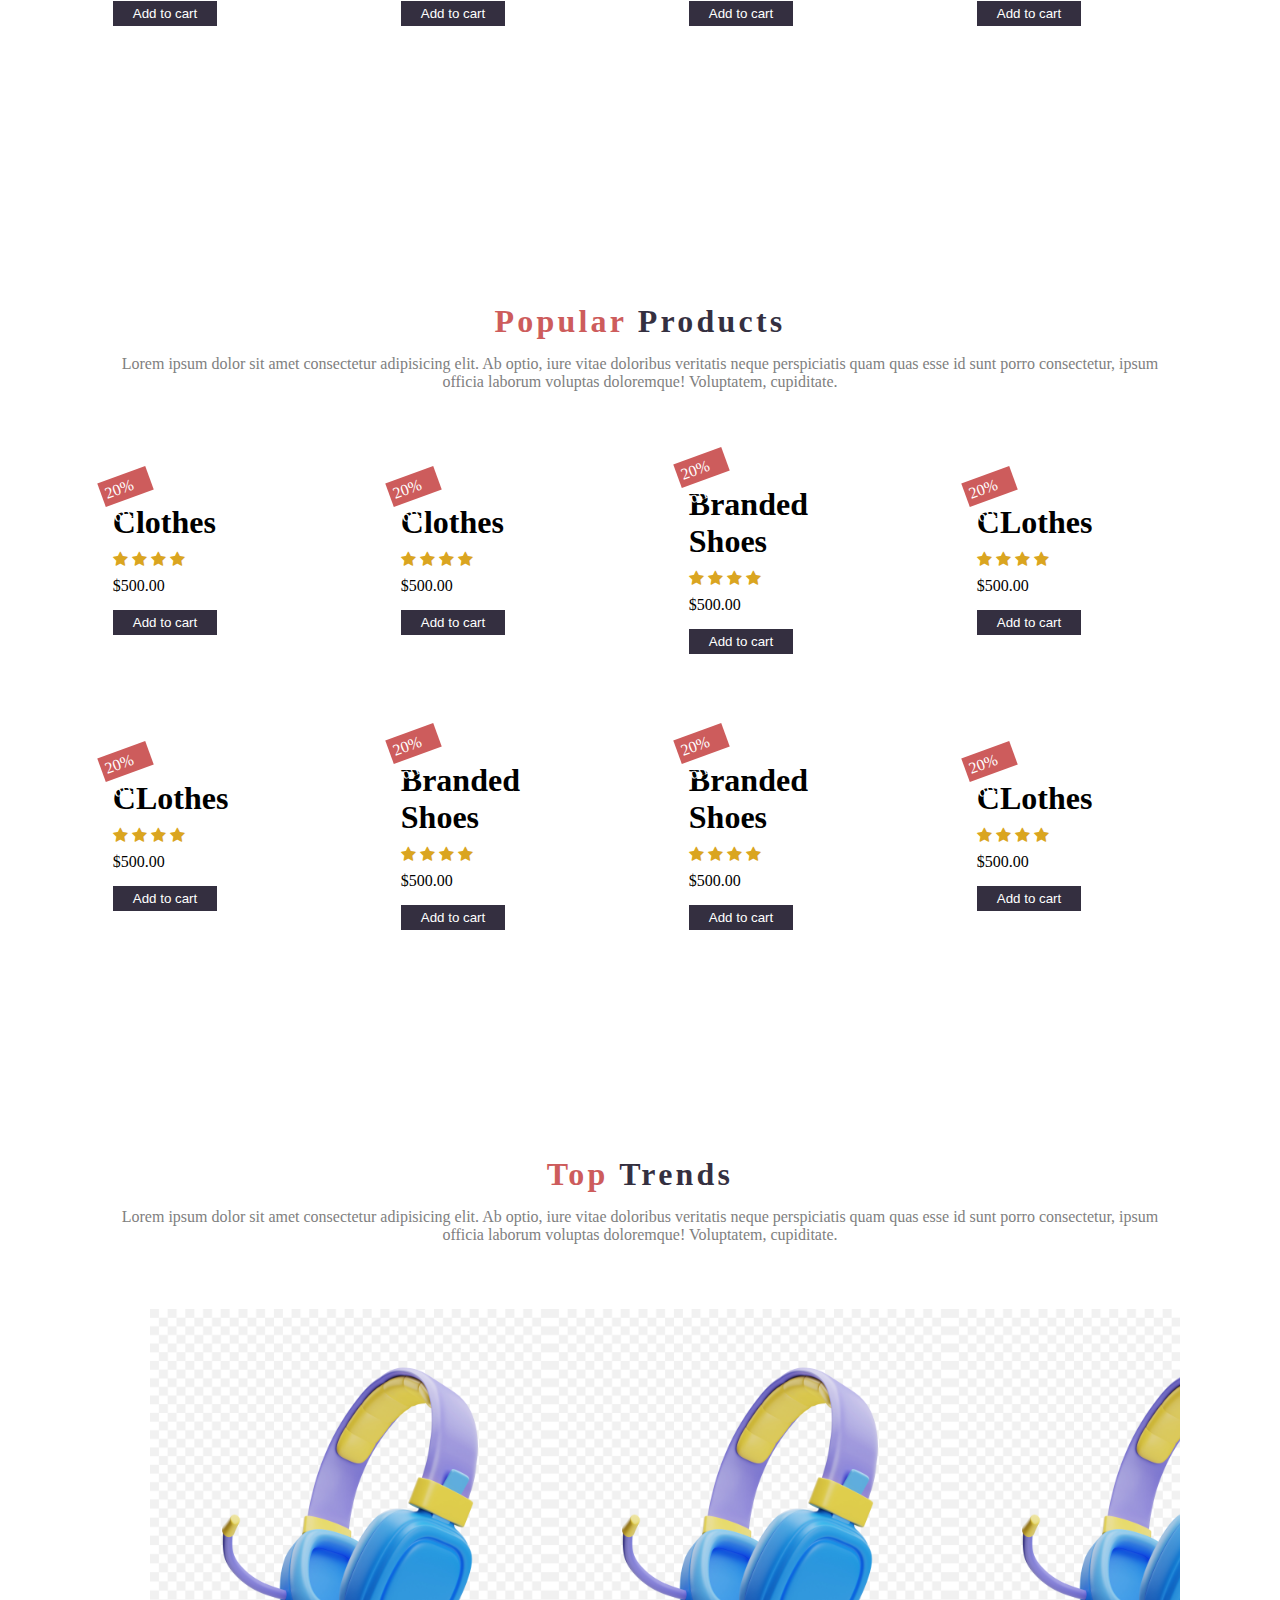
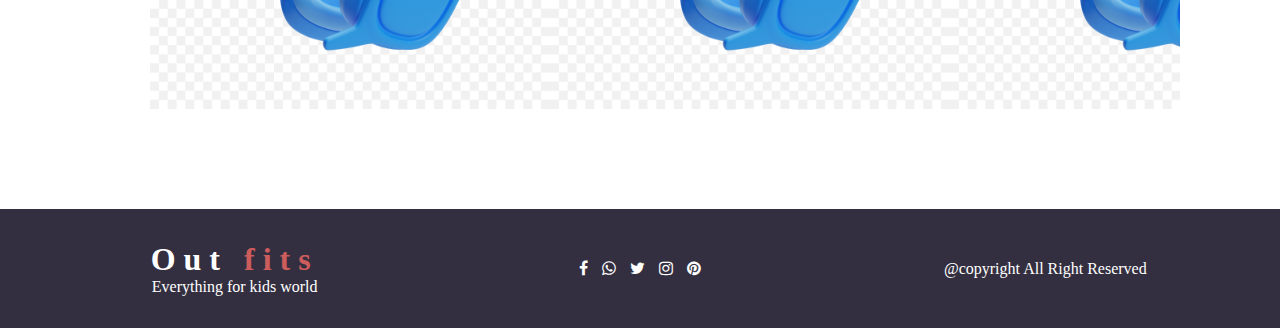
==== commit 05d897e2: "Update index.html" ====
--- a/index.html
+++ b/index.html
@@ -4,7 +4,7 @@
     <meta charset="UTF-8">
     <meta name="viewport" content="width=device-width, initial-scale=1.0">
     <link rel="stylesheet" href="https://cdnjs.cloudflare.com/ajax/libs/font-awesome/4.7.0/css/font-awesome.min.css">
-    <link rel="stylesheet" href="/E-Commerce-Html-Css-JS-main/style.css">
+    <link rel="stylesheet" href="E-Commerce-Html-Css-JS-main/style.css">
     <link rel="stylesheet" href="https://cdn.jsdelivr.net/npm/swiper@10/swiper-bundle.min.css"/>
     <link href="https://cdn.jsdelivr.net/npm/bootstrap@5.3.2/dist/css/bootstrap.min.css" rel="stylesheet" integrity="sha384-T3c6CoIi6uLrA9TneNEoa7RxnatzjcDSCmG1MXxSR1GAsXEV/Dwwykc2MPK8M2HN" crossorigin="anonymous">
     <script src="https://cdn.jsdelivr.net/npm/bootstrap@5.3.2/dist/js/bootstrap.bundle.min.js" integrity="sha384-C6RzsynM9kWDrMNeT87bh95OGNyZPhcTNXj1NW7RuBCsyN/o0jlpcV8Qyq46cDfL" crossorigin="anonymous"></script>
@@ -101,7 +101,7 @@
         <div class="card-container row">
         <div class="card col-md-12  border-0">
             <div>
-                <img src="/E-Commerce-Html-Css-JS-main/shoes1.jpg" alt="">
+                <img src="E-Commerce-Html-Css-JS-main/shoes1.jpg" alt="">
             </div>
             <h1>Branded Shoes</h1>
             <span>
@@ -129,7 +129,7 @@
         </div>
         <div class="card col-md-12">
             <div>
-                <img src="/E-Commerce-Html-Css-JS-main/shoes3.jpg" alt="">
+                <img src="E-Commerce-Html-Css-JS-main/shoes3.jpg" alt="">
             </div>
             <h1>Branded Shoes</h1>
             <span>
@@ -143,7 +143,7 @@
         </div>
         <div class="card  col-md-12">
             <div>
-                <img src="shoes4.jpg" alt="">
+                <img src="E-Commerce-Html-Css-JS-main/shoes4.jpg" alt="">
             </div>
             <h1>Branded Shoes</h1>
             <span>
@@ -159,35 +159,35 @@
         <div class="card-container row">
         <div class="card col-md-12">
             <div>
-                <img src="//E-Commerce-Html-Css-JS-main/shoes5.jpg" alt="">
-            </div>
-            <h1>Branded Shoes</h1>
-            <span>
-                <i class="fa fa-star"></i>
-                <i class="fa fa-star"></i>
-                <i class="fa fa-star"></i>
-                <i class="fa fa-star"></i>
-            </span>
-            <p>$500.00</p>
-            <button>Add to cart</button>
-        </div>
-        <div class="card col-md-12">
-            <div>
-                <img src="shoes6.jpg" alt="">
-            </div>
-            <h1>Branded Shoes</h1>
-            <span>
-                <i class="fa fa-star"></i>
-                <i class="fa fa-star"></i>
-                <i class="fa fa-star"></i>
-                <i class="fa fa-star"></i>
-            </span>
-            <p>$500.00</p>
-            <button>Add to cart</button>
-        </div>
-        <div class="card col-md-12">
-            <div>
-                <img src="shoes7.jpg" alt="">
+                <img src="E-Commerce-Html-Css-JS-main/shoes5.jpg" alt="">
+            </div>
+            <h1>Branded Shoes</h1>
+            <span>
+                <i class="fa fa-star"></i>
+                <i class="fa fa-star"></i>
+                <i class="fa fa-star"></i>
+                <i class="fa fa-star"></i>
+            </span>
+            <p>$500.00</p>
+            <button>Add to cart</button>
+        </div>
+        <div class="card col-md-12">
+            <div>
+                <img src="E-Commerce-Html-Css-JS-main/shoes6.jpg" alt="">
+            </div>
+            <h1>Branded Shoes</h1>
+            <span>
+                <i class="fa fa-star"></i>
+                <i class="fa fa-star"></i>
+                <i class="fa fa-star"></i>
+                <i class="fa fa-star"></i>
+            </span>
+            <p>$500.00</p>
+            <button>Add to cart</button>
+        </div>
+        <div class="card col-md-12">
+            <div>
+                <img src="E-Commerce-Html-Css-JS-main/shoes7.jpg" alt="">
             </div>
             <h1>Branded Shoes</h1>
             <span>
@@ -226,7 +226,7 @@
         <div class="card-container row">
             <div class="card col-md-12">
                 <div>
-                    <img src="/E-Commerce-Html-Css-JS-main/man1.jpg" alt="">
+                    <img src="E-Commerce-Html-Css-JS-main/man1.jpg" alt="">
                 </div>
                 <h1>Clothes</h1>
                 <span>
@@ -240,7 +240,7 @@
             </div>
             <div class="card col-md-12">
                 <div>
-                    <img src="man1.jpg" alt="">
+                    <img src="E-Commerce-Html-Css-JS-main/man1.jpg" alt="">
                 </div>
                 <h1>Clothes</h1>
                 <span>
@@ -254,7 +254,7 @@
             </div>
             <div class="card col-md-12">
                 <div>
-                    <img src="//man1.jpg" alt="">
+                    <img src="E-Commerce-Html-Css-JS-main/man1.jpg" alt="">
                 </div>
                 <h1>Branded Shoes</h1>
                 <span>
@@ -268,7 +268,7 @@
             </div>
             <div class="card col-md-12">
                 <div>
-                    <img src="man1.jpg" alt="">
+                    <img src="E-Commerce-Html-Css-JS-main/man1.jpg" alt="">
                 </div>
                 <h1>CLothes</h1>
                 <span>
@@ -284,7 +284,7 @@
         <div class="card-container row">
             <div class="card col-md-12">
                 <div>
-                    <img src="man1.jpg" alt="">
+                    <img src="E-Commerce-Html-Css-JS-main/man1.jpg" alt="">
                 </div>
                 <h1>CLothes</h1>
                 <span>
@@ -298,7 +298,7 @@
             </div>
             <div class="card col-md-12">
                 <div>
-                    <img src="man1.jpg" alt="">
+                    <img src="E-Commerce-Html-Css-JS-main/man1.jpg" alt="">
                 </div>
                 <h1>Branded Shoes</h1>
                 <span>
@@ -312,7 +312,7 @@
             </div>
             <div class="card col-md-12">
                 <div>
-                    <img src="man1.jpg" alt="">
+                    <img src="E-Commerce-Html-Css-JS-main/man1.jpg" alt="">
                 </div>
                 <h1>Branded Shoes</h1>
                 <span>
@@ -326,7 +326,7 @@
             </div>
             <div class="card col-md-12">
                 <div>
-                    <img src="man1.jpg" alt="">
+                    <img src="E-Commerce-Html-Css-JS-main/man1.jpg" alt="">
                 </div>
                 <h1>CLothes</h1>
                 <span>
@@ -352,16 +352,16 @@
         <div class="swiper mySwiper">
             <div class="swiper-wrapper">
               <div class="swiper-slide">
-                <img src="/E-Commerce-Html-Css-JS-main/headphone.jpg" />
+                <img src="E-Commerce-Html-Css-JS-main/headphone.jpg" />
               </div>
               <div class="swiper-slide">
-                <img src="headphone.jpg" />
+                <img src="E-Commerce-Html-Css-JS-main/headphone.jpg" />
               </div>
               <div class="swiper-slide">
-                <img src="headphone.jpg" />
+                <img src="E-Commerce-Html-Css-JS-main/headphone.jpg" />
               </div>
               <div class="swiper-slide">
-                <img src="headphone.jpg" />
+                <img src="E-Commerce-Html-Css-JS-main/headphone.jpg" />
               </div>
             </div>
             <div class="swiper-pagination"></div>
